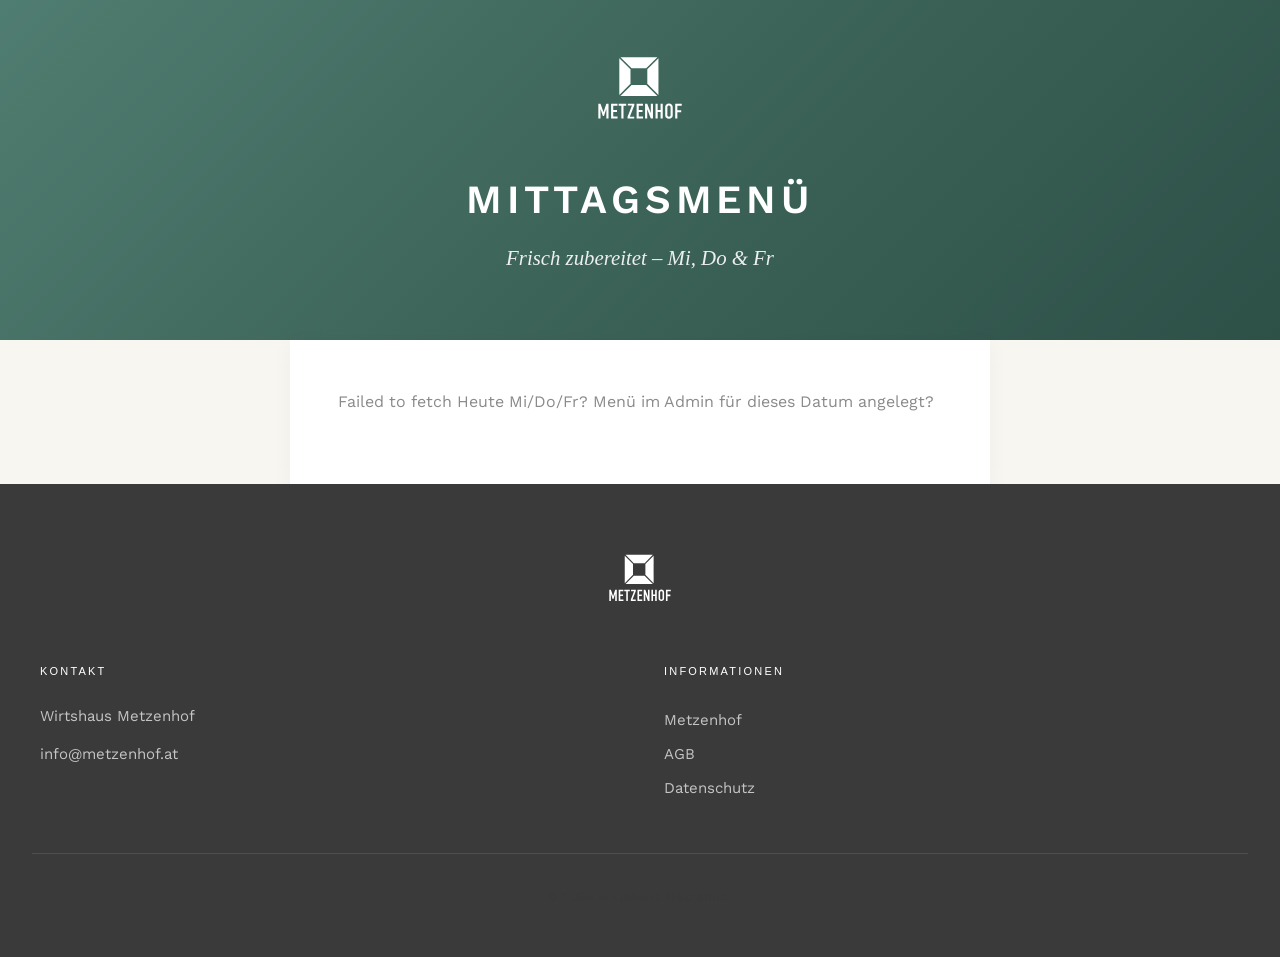
==== index.html @ 3d2b8b3c "l" ====
<!DOCTYPE html>
<!-- Mittagsmenü – Wirtshaus Metzenhof – mittag.metzenhof.at -->
<html lang="de">
<head>
  <meta charset="UTF-8">
  <meta name="viewport" content="width=device-width, initial-scale=1.0">
  <meta name="description" content="Mittagsmenü buchen – Wirtshaus Metzenhof. Vorspeise, Hauptspeise, frisch zubereitet.">
  <title>Mittagsmenü – Wirtshaus Metzenhof</title>
  <link rel="canonical" href="https://mittag.metzenhof.at/">
  <link rel="stylesheet" href="styles.css">
  <link rel="preconnect" href="https://fonts.googleapis.com">
  <link rel="preconnect" href="https://fonts.gstatic.com" crossorigin>
  <link href="https://fonts.googleapis.com/css2?family=Work+Sans:wght@400;500;600;700&display=swap" rel="stylesheet">
</head>
<body>

<header class="hero hero-green">
  <div class="hero-inner">
    <div class="hero-logos">
      <img src="metzenhof_logo_ohne_subline_farbe.svg" alt="Wirtshaus Metzenhof" class="hero-logo hero-logo-gemma" style="filter: brightness(0) invert(1);">
    </div>
    <h1 class="hero-headline">Mittagsmenü</h1>
    <p class="hero-subheadline">Frisch zubereitet – Mi, Do & Fr</p>
  </div>
</header>

<main class="container">
  <section class="card mittag-section">
    <div id="mittag-loading" class="termine-loading">
      <div class="loading-spinner"></div>
      <span>Menü wird geladen...</span>
    </div>

    <div id="mittag-no-menu" class="hidden">
      <p class="text-muted">Heute kein Mittagsmenü verfügbar. Wir haben Mi, Do und Fr geöffnet.</p>
    </div>

    <div id="mittag-content" class="hidden">
      <div class="mittag-menu-card">
        <h2 class="mittag-title">Menü des Tages</h2>
        <div class="mittag-dishes">
          <p class="mittag-dish"><strong>Vorspeise:</strong> <span id="mittag-vorspeise"></span></p>
          <p class="mittag-dish"><strong>Hauptspeise:</strong> <span id="mittag-hauptspeise"></span></p>
        </div>
        <div class="mittag-price-row">
          <span class="mittag-price" id="mittag-preis">– €</span>
          <span id="mittag-rabatt-badge" class="mittag-rabatt-badge hidden">−20% bis 10:00 Uhr</span>
        </div>
      </div>

      <div class="mittag-slots-section">
        <h3>Zeitfenster wählen</h3>
        <div id="mittag-slots" class="mittag-slots-grid"></div>
      </div>

      <div class="booking-hinweis">
        <p class="hinweis-text"><strong>Hinweis:</strong> Mit der Buchung reservieren Sie verbindlich einen Platz für das Mittagsmenü.</p>
      </div>
    </div>
  </section>
</main>

<footer class="footer">
  <div class="footer-logo">
    <a href="https://www.metzenhof.at" target="_blank" rel="noopener">
      <img src="metzenhof_logo_ohne_subline_farbe.svg" alt="Wirtshaus Metzenhof" class="logo-white">
    </a>
  </div>
  <div class="footer-inner">
    <div class="footer-section">
      <h5>Kontakt</h5>
      <p>Wirtshaus Metzenhof</p>
      <p><a href="mailto:info@metzenhof.at">info@metzenhof.at</a></p>
    </div>
    <div class="footer-section">
      <h5>Informationen</h5>
      <a href="https://www.metzenhof.at" target="_blank">Metzenhof</a>
      <a href="agb.html">AGB</a>
      <a href="privacy.html">Datenschutz</a>
    </div>
  </div>
  <div class="footer-bottom">
    <p>© 2026 Wirtshaus Metzenhof</p>
  </div>
</footer>

<script src="app.js"></script>
</body>
</html>
---- styles.css ----
/**
 * ═══════════════════════════════════════════════════════════════════════════════
 * PLATZREIFE – Golfclub Metzenhof
 * Design basierend auf www.metzenhof.at/unser-golfplatz/
 * „mitanaund genießen"
 * Version: 4.2 (17.01.2026) – Verbesserte Buchungsseite
 * ═══════════════════════════════════════════════════════════════════════════════
 */

/* Keine externen Fonts/CDNs – System-Schriften */

/* ══════════════════════════════════════════════════════════════════════════════
   CSS CUSTOM PROPERTIES (Design Tokens)
   ══════════════════════════════════════════════════════════════════════════════ */
:root {
  /* Metzenhof Mittag Farben (Wirtshaus) */
  --color-primary: #507d71;
  --color-primary-dark: #3d6459;
  --color-primary-light: #639a8d;
  --color-secondary: #86a9a4;
  --color-accent: #bfa678;
  --color-light: #e4d19c;
  --color-primary-faded: rgba(80, 125, 113, 0.1);
  
  /* Text */
  --color-text: #3a3a3a;
  --color-text-light: #5a5a5a;
  --color-text-muted: #8a8a8a;
  
  /* Hintergründe – Metzenhof Beige/Cream */
  --color-bg: #f8f6f1;
  --color-bg-light: #fdfcfa;
  --color-bg-card: #ffffff;
  --color-bg-footer: #3a3a3a;
  
  /* UI */
  --color-border: #e5e3de;
  --color-border-light: #efede8;
  
  /* Status */
  --color-success: #4a8c7b;
  --color-error: #c45c5c;
  --color-warning: #d4a84b;
  
  /* Schriftarten – Work Sans, DIN Condensed Fallback */
  --font-headline: 'Bahnschrift', 'DIN Condensed', 'Franklin Gothic Condensed', sans-serif;
  --font-serif: Georgia, 'Times New Roman', serif;
  --font-sans: 'Work Sans', -apple-system, BlinkMacSystemFont, 'Segoe UI', sans-serif;
  
  /* Größen */
  --container-width: 1200px;
  --container-narrow: 720px;
  
  /* Schatten – Subtil wie Metzenhof */
  --shadow-soft: 0 4px 20px rgba(0, 0, 0, 0.04);
  --shadow-hover: 0 8px 30px rgba(0, 0, 0, 0.08);
  
  /* Transitions */
  --transition: all 0.3s ease;
  --transition-slow: all 0.5s ease;
}

/* ══════════════════════════════════════════════════════════════════════════════
   RESET & BASE
   ══════════════════════════════════════════════════════════════════════════════ */
*, *::before, *::after {
  box-sizing: border-box;
  margin: 0;
  padding: 0;
}

html {
  scroll-behavior: smooth;
  font-size: 16px;
}

body {
  font-family: var(--font-sans);
  font-weight: 400;
  font-size: 1rem;
  line-height: 1.75;
  color: var(--color-text);
  background-color: var(--color-bg);
  -webkit-font-smoothing: antialiased;
  -moz-osx-font-smoothing: grayscale;
}

/* ══════════════════════════════════════════════════════════════════════════════
   TYPOGRAPHY – Metzenhof Style
   ══════════════════════════════════════════════════════════════════════════════ */

/* Tagline/Motto – Elegante Kursive Schreibschrift (wie "Traumhafte Natur") */
.tagline,
.hero-motto {
  font-family: var(--font-serif);
  font-style: italic;
  font-weight: 400;
  font-size: 1.75rem;
  color: var(--color-primary);
  letter-spacing: 0.02em;
  margin-bottom: 0.5rem;
}

/* Headlines – Größer und fetter */
h1, h2, h3, h4, h5, h6 {
  font-family: var(--font-headline);
  font-weight: 600;
  letter-spacing: 0.12em;
  text-transform: uppercase;
  color: var(--color-text);
  line-height: 1.2;
}

h1 {
  font-size: clamp(2rem, 5vw, 3rem);
  margin-bottom: 1.5rem;
}

h2 {
  font-size: 1.35rem;
  font-weight: 600;
  color: var(--color-primary);
  margin-bottom: 1.5rem;
  letter-spacing: 0.15em;
}

h3 {
  font-size: 1.15rem;
  font-weight: 600;
  margin: 2.5rem 0 1.25rem;
  letter-spacing: 0.12em;
}

h4, h5, h6 {
  font-size: 1rem;
  font-weight: 600;
}

/* Body Text */
p {
  margin-bottom: 1.25em;
  color: var(--color-text);
}

/* Links – Metzenhof Style mit Underline */
a {
  color: var(--color-primary);
  text-decoration: none;
  transition: var(--transition);
}

a:hover {
  color: var(--color-primary-dark);
}

/* Link mit Pfeil (wie auf metzenhof.at) */
.link-arrow {
  display: inline-flex;
  align-items: center;
  gap: 0.5rem;
  font-size: 0.9375rem;
  font-weight: 500;
  text-decoration: underline;
  text-underline-offset: 4px;
  text-decoration-thickness: 1px;
}

.link-arrow::after {
  content: "→";
  transition: transform 0.2s ease;
}

.link-arrow:hover::after {
  transform: translateX(4px);
}

/* ══════════════════════════════════════════════════════════════════════════════
   LAYOUT
   ══════════════════════════════════════════════════════════════════════════════ */
.container {
  max-width: var(--container-width);
  margin: 0 auto;
  padding: 0 2rem;
}

.container-wide {
  max-width: var(--container-width);
}

/* ══════════════════════════════════════════════════════════════════════════════
   HEADER / HERO – Metzenhof Style
   ══════════════════════════════════════════════════════════════════════════════ */
.hero {
  background: var(--color-bg-light);
  padding: 2.5rem 2rem 4rem;
  text-align: center;
}

/* Grüner Header – Metzenhof */
.hero-green {
  background: linear-gradient(135deg, #507d71 0%, #3d6459 50%, #2d5047 100%);
  color: white;
  padding: 3rem 2rem 4rem;
}

.hero-green h1 {
  color: white;
}

.hero-green .hero-subtitle {
  color: rgba(255, 255, 255, 0.9);
}

.hero-green .hero-description {
  color: rgba(255, 255, 255, 0.95);
  font-size: 1rem;
  line-height: 1.8;
  max-width: 650px;
  margin: 0 auto 2rem;
  text-align: left;
}

/* Eye-Catcher: Großer Titel (transparent) */
.hero-eyecatcher {
  display: flex;
  flex-direction: column;
  align-items: center;
  margin: 2rem 0 1rem;
  text-align: center;
}

.eyecatcher-main {
  font-family: var(--font-sans);
  font-size: clamp(2.5rem, 8vw, 5rem);
  font-weight: 700;
  letter-spacing: 0.15em;
  color: white;
  text-shadow: 0 4px 20px rgba(0,0,0,0.3);
  line-height: 1.1;
  animation: fadeInUp 0.8s ease-out;
}

.eyecatcher-year {
  font-family: var(--font-sans);
  font-size: clamp(1.5rem, 4vw, 2.5rem);
  font-weight: 300;
  letter-spacing: 0.3em;
  color: rgba(255, 255, 255, 0.9);
  margin-top: 0.25rem;
  animation: fadeInUp 0.8s ease-out 0.2s both;
}

/* Preis-Badge mit modernem Glasmorphismus */
.hero-price-badge {
  display: inline-flex;
  flex-direction: column;
  align-items: center;
  margin: 1.5rem 0 2rem;
  padding: 1.25rem 2.5rem;
  background: rgba(255, 255, 255, 0.1);
  backdrop-filter: blur(12px);
  -webkit-backdrop-filter: blur(12px);
  border-radius: 20px;
  border: 1px solid rgba(255, 255, 255, 0.25);
  position: relative;
  overflow: hidden;
  animation: floatIn 0.8s ease-out both;
}

/* Animierter Regenbogen-Rahmen */
.hero-price-badge::before {
  content: "";
  position: absolute;
  inset: -2px;
  border-radius: 22px;
  padding: 2px;
  background: linear-gradient(
    90deg,
    #00c6ff,
    #0072ff,
    #7c3aed,
    #f472b6,
    #fbbf24,
    #34d399,
    #00c6ff
  );
  background-size: 400% 100%;
  animation: gradientMove 4s linear infinite;
  -webkit-mask: linear-gradient(#fff 0 0) content-box, linear-gradient(#fff 0 0);
  -webkit-mask-composite: xor;
  mask-composite: exclude;
  z-index: -1;
}

.price-amount {
  font-family: var(--font-sans);
  font-size: clamp(2.25rem, 7vw, 4rem);
  font-weight: 800;
  color: #fff;
  text-shadow: 0 4px 20px rgba(0, 0, 0, 0.3);
  letter-spacing: 0.02em;
  line-height: 1;
}

.price-info {
  font-family: var(--font-sans);
  font-size: clamp(0.75rem, 2vw, 1rem);
  font-weight: 600;
  text-transform: uppercase;
  letter-spacing: 0.25em;
  color: rgba(255, 255, 255, 0.9);
  margin-top: 0.5rem;
}

/* Animationen */
@keyframes floatIn {
  from {
    opacity: 0;
    transform: translateY(20px) scale(0.95);
  }
  to {
    opacity: 1;
    transform: translateY(0) scale(1);
  }
}

@keyframes gradientMove {
  0% { background-position: 0% 50%; }
  100% { background-position: 400% 50%; }
}

/* Animationen */
@keyframes fadeInUp {
  from {
    opacity: 0;
    transform: translateY(20px);
  }
  to {
    opacity: 1;
    transform: translateY(0);
  }
}

@keyframes pulseGlow {
  0%, 100% {
    transform: scale(1);
  }
  50% {
    transform: scale(1.03);
  }
}

@keyframes shineMove {
  0% {
    left: -100%;
  }
  50%, 100% {
    left: 100%;
  }
}

.hero-inner {
  max-width: var(--container-narrow);
  margin: 0 auto;
}

.hero-logos {
  display: flex;
  align-items: center;
  justify-content: center;
  gap: 2.5rem;
  margin-bottom: 3rem;
  flex-wrap: wrap;
}

.hero-logo {
  height: 48px;
  width: auto;
  transition: var(--transition);
}

.hero-logo:hover {
  opacity: 0.8;
}

.hero-logo-gemma {
  height: 80px;
}

/* Golf Icon in Kreis (wie auf metzenhof.at) */
.hero-icon {
  width: 120px;
  height: 120px;
  border: 2px solid var(--color-primary);
  border-radius: 50%;
  display: flex;
  align-items: center;
  justify-content: center;
  margin: 0 auto 2rem;
  color: var(--color-primary);
  font-size: 3rem;
}

.hero-icon svg {
  width: 60px;
  height: 60px;
  stroke: var(--color-primary);
  fill: none;
  stroke-width: 1.5;
}

.hero-motto {
  margin-bottom: 0.5rem;
}

.hero h1 {
  margin-bottom: 1rem;
}

.hero-subtitle {
  font-size: 1rem;
  color: var(--color-text-light);
  font-weight: 400;
  letter-spacing: 0.02em;
}

.hero-motto {
  font-family: var(--font-serif);
  font-style: italic;
  font-size: clamp(1.5rem, 4vw, 2.25rem);
  color: rgba(255, 255, 255, 0.95);
  margin-top: 1rem;
  letter-spacing: 0.03em;
  text-shadow: 0 2px 10px rgba(0, 0, 0, 0.2);
  animation: fadeInUp 0.8s ease-out 0.6s both;
}

.hero-green .hero-motto {
  color: rgba(255, 255, 255, 0.98);
}

/* ══════════════════════════════════════════════════════════════════════════════
   CARDS – Clean, Minimal (Metzenhof Style)
   ══════════════════════════════════════════════════════════════════════════════ */
.card {
  background: var(--color-bg-card);
  padding: 3rem;
  margin: 2rem 0;
  box-shadow: var(--shadow-soft);
  transition: var(--transition);
}

.card:hover {
  box-shadow: var(--shadow-hover);
}

.card-header {
  text-align: center;
  margin-bottom: 2.5rem;
  padding-bottom: 1.5rem;
  border-bottom: 1px solid var(--color-border-light);
}

.card-header h2 {
  margin-bottom: 0;
}

/* ══════════════════════════════════════════════════════════════════════════════
   SLOTS / TERMINE – Übersicht
   ══════════════════════════════════════════════════════════════════════════════ */
.filter-row {
  margin-bottom: 2rem;
  text-align: center;
}

.filter-row label {
  font-size: 0.6875rem;
  font-weight: 500;
  text-transform: uppercase;
  letter-spacing: 0.15em;
  color: var(--color-text-muted);
  display: block;
  margin-bottom: 0.75rem;
}


.slots-grid {
  display: flex;
  flex-direction: column;
  gap: 0.75rem;
}

.slot {
  display: flex;
  justify-content: space-between;
  align-items: center;
  padding: 1.25rem 1.5rem;
  background: var(--color-bg);
  border: 1px solid var(--color-border-light);
  transition: var(--transition);
}

.slot:hover {
  border-color: var(--color-primary-light);
  background: var(--color-bg-light);
  transform: translateX(4px);
}

.slot-date {
  font-weight: 500;
  color: var(--color-text);
  letter-spacing: 0.02em;
}

.slot-time {
  color: var(--color-text-light);
  font-size: 0.875rem;
  margin-top: 0.25rem;
}

.slot-availability {
  font-size: 0.75rem;
  font-weight: 500;
  padding: 0.5rem 1rem;
  letter-spacing: 0.05em;
}

.slot-availability.available {
  background: var(--color-primary-faded);
  color: var(--color-primary);
}

.slot-availability.full {
  background: rgba(196, 92, 92, 0.1);
  color: var(--color-error);
}

.slot-availability.few {
  background: rgba(212, 168, 75, 0.15);
  color: #8b7030;
}

.no-slots {
  padding: 3rem;
  text-align: center;
  color: var(--color-text-muted);
  font-style: italic;
  font-family: var(--font-serif);
  font-size: 1.125rem;
}


/* ══════════════════════════════════════════════════════════════════════════════
   TERMINE – Komplett Neu Gestaltet
   ══════════════════════════════════════════════════════════════════════════════ */

/* Section Styling */
.termine-section {
  background: linear-gradient(135deg, #f8f9fa 0%, #ffffff 100%);
  max-width: 1100px;
  margin-left: auto;
  margin-right: auto;
}

.termine-subtitle {
  color: var(--color-text-muted);
  font-size: 0.9375rem;
  margin-top: 0.25rem;
}

/* Grid Container */
.termine-grid {
  display: grid;
  grid-template-columns: repeat(auto-fill, minmax(180px, 1fr));
  gap: 1rem;
  padding: 0.5rem 0;
}

/* Loading State */
.termine-loading {
  grid-column: 1 / -1;
  display: flex;
  flex-direction: column;
  align-items: center;
  gap: 1rem;
  padding: 3rem;
  color: var(--color-text-muted);
}

.loading-spinner {
  width: 40px;
  height: 40px;
  border: 3px solid var(--color-border);
  border-top-color: var(--color-primary);
  border-radius: 50%;
  animation: spin 1s linear infinite;
}

@keyframes spin {
  to { transform: rotate(360deg); }
}

/* Empty State */
.termine-empty {
  grid-column: 1 / -1;
  text-align: center;
  padding: 3rem;
  color: var(--color-text-muted);
  font-style: italic;
}

/* Termin-Karte */
.termin-card {
  background: white;
  border: 1px solid var(--color-border);
  border-radius: 12px;
  padding: 1.25rem;
  text-align: center;
  transition: all 0.3s cubic-bezier(0.4, 0, 0.2, 1);
  position: relative;
  overflow: hidden;
}

.termin-card::before {
  content: "";
  position: absolute;
  top: 0;
  left: 0;
  right: 0;
  height: 4px;
  background: var(--color-primary);
  transform: scaleX(0);
  transition: transform 0.3s ease;
}

.termin-card:hover {
  border-color: var(--color-primary);
  box-shadow: 0 8px 24px rgba(74, 140, 123, 0.15);
  transform: translateY(-4px);
}

.termin-card:hover::before {
  transform: scaleX(1);
}

/* Wochentag */
.termin-weekday {
  font-family: var(--font-sans);
  font-size: 0.75rem;
  font-weight: 600;
  text-transform: uppercase;
  letter-spacing: 0.1em;
  color: var(--color-primary);
  margin-bottom: 0.25rem;
}

/* Tag */
.termin-day {
  font-family: var(--font-sans);
  font-size: 2rem;
  font-weight: 700;
  color: var(--color-text);
  line-height: 1;
  margin-bottom: 0.25rem;
}

/* Monat */
.termin-month {
  font-family: var(--font-sans);
  font-size: 0.875rem;
  font-weight: 500;
  color: var(--color-text-light);
  margin-bottom: 0.75rem;
}

/* Status Badge */
.termin-status {
  display: inline-flex;
  align-items: center;
  gap: 0.375rem;
  font-size: 0.75rem;
  font-weight: 600;
  padding: 0.375rem 0.75rem;
  border-radius: 20px;
  background: rgba(74, 140, 123, 0.1);
  color: var(--color-primary);
}

.termin-status-icon {
  font-size: 0.875rem;
}

/* Status: Wenig frei */
.termin-card.few .termin-status {
  background: rgba(212, 168, 75, 0.15);
  color: #b8860b;
}

/* Status: Ausgebucht */
.termin-card.full {
  background: #fef5f5;
  border-color: #e0b0b0;
  opacity: 0.9;
  cursor: not-allowed !important;
}

.termin-card.full .termin-status {
  background: rgba(196, 92, 92, 0.1);
  color: #c45c5c;
}

.termin-card.full::before {
  background: #c45c5c;
  transform: scaleX(1);
  height: 3px;
}

.termin-card.full:hover {
  transform: none !important;
  box-shadow: none !important;
  border-color: #e0b0b0 !important;
}

/* Responsive */
@media (max-width: 600px) {
  .termine-grid {
    grid-template-columns: repeat(2, 1fr);
    gap: 0.75rem;
  }
  
  .termin-card {
    padding: 1rem;
  }
  
  .termin-day {
    font-size: 1.75rem;
  }
}

@media (max-width: 360px) {
  .termine-grid {
    grid-template-columns: 1fr;
  }
}

/* ══════════════════════════════════════════════════════════════════════════════
   FORMS – Elegant & Clean (Metzenhof Style)
   ══════════════════════════════════════════════════════════════════════════════ */
label {
  display: block;
  margin-bottom: 1.5rem;
  font-size: 0.6875rem;
  font-weight: 500;
  text-transform: uppercase;
  letter-spacing: 0.15em;
  color: var(--color-text-muted);
}

input,
select {
  display: block;
  width: 100%;
  padding: 1rem 0;
  border: none;
  border-bottom: 1px solid var(--color-border);
  background: transparent;
  font-family: var(--font-sans);
  font-size: 1rem;
  color: var(--color-text);
  margin-top: 0.5rem;
  transition: var(--transition);
  border-radius: 0;
  -webkit-appearance: none;
  appearance: none;
}

input:hover,
select:hover {
  border-bottom-color: var(--color-primary-light);
}

input:focus,
select:focus {
  outline: none;
  border-bottom-color: var(--color-primary);
  border-bottom-width: 2px;
}

input::placeholder {
  color: var(--color-text-muted);
  font-style: italic;
}

select {
  cursor: pointer;
  background-image: url("data:image/svg+xml,%3Csvg xmlns='http://www.w3.org/2000/svg' width='12' height='12' viewBox='0 0 24 24' fill='none' stroke='%234a8c7b' stroke-width='2'%3E%3Cpolyline points='6 9 12 15 18 9'/%3E%3C/svg%3E");
  background-repeat: no-repeat;
  background-position: right 0 center;
  padding-right: 1.5rem;
}

/* Number input */
input[type="number"] {
  -moz-appearance: textfield;
}

input[type="number"]::-webkit-outer-spin-button,
input[type="number"]::-webkit-inner-spin-button {
  -webkit-appearance: none;
}

/* Grid */
.form-grid {
  display: grid;
  grid-template-columns: repeat(2, 1fr);
  gap: 0 2rem;
}

@media (max-width: 600px) {
  .form-grid {
    grid-template-columns: 1fr;
  }
}

/* ══════════════════════════════════════════════════════════════════════════════
   PARTICIPANT BOXES
   ══════════════════════════════════════════════════════════════════════════════ */
.participant-box {
  padding: 2rem 0;
  border-bottom: 1px solid var(--color-border-light);
}

.participant-box:first-child {
  padding-top: 0;
}

.participant-box:last-child {
  border-bottom: none;
}

.participant-box h4 {
  font-size: 0.6875rem;
  font-weight: 500;
  color: var(--color-primary);
  text-transform: uppercase;
  letter-spacing: 0.15em;
  margin-bottom: 1.5rem;
  display: flex;
  align-items: center;
  gap: 0.75rem;
}

.participant-box h4::before {
  content: "";
  width: 32px;
  height: 32px;
  border: 1px solid var(--color-primary);
  border-radius: 50%;
  display: flex;
  align-items: center;
  justify-content: center;
  font-size: 0.875rem;
  color: var(--color-primary);
}

.participant-box:nth-child(1) h4::before { content: "1"; }
.participant-box:nth-child(2) h4::before { content: "2"; }
.participant-box:nth-child(3) h4::before { content: "3"; }
.participant-box:nth-child(4) h4::before { content: "4"; }
.participant-box:nth-child(5) h4::before { content: "5"; }
.participant-box:nth-child(6) h4::before { content: "6"; }
.participant-box:nth-child(7) h4::before { content: "7"; }
.participant-box:nth-child(8) h4::before { content: "8"; }

.participant-box label {
  margin-bottom: 1.25rem;
}

.participant-box input {
  padding: 0.875rem 0;
  font-size: 0.9375rem;
}

/* ══════════════════════════════════════════════════════════════════════════════
   CHECKBOXES
   ══════════════════════════════════════════════════════════════════════════════ */
.checkbox-group {
  margin-top: 2.5rem;
  padding-top: 2rem;
  border-top: 1px solid var(--color-border-light);
}

.checkbox-item {
  display: flex;
  gap: 1rem;
  align-items: flex-start;
  padding: 1rem 0;
  cursor: pointer;
}

.checkbox-item input[type="checkbox"] {
  width: 1.25rem;
  height: 1.25rem;
  min-width: 1.25rem;
  margin: 0;
  padding: 0;
  accent-color: var(--color-primary);
  cursor: pointer;
}

/* Viereckige Checkboxen mit Rahmen */
.checkbox-square {
  -webkit-appearance: none;
  -moz-appearance: none;
  appearance: none;
  width: 1.5rem !important;
  height: 1.5rem !important;
  min-width: 1.5rem !important;
  border: 2px solid var(--color-border);
  border-radius: 0 !important;
  background: white;
  cursor: pointer;
  transition: var(--transition);
  position: relative;
}

.checkbox-square:hover {
  border-color: var(--color-primary);
}

.checkbox-square:checked {
  background: var(--color-primary);
  border-color: var(--color-primary);
}

.checkbox-square:checked::after {
  content: "✓";
  position: absolute;
  top: 50%;
  left: 50%;
  transform: translate(-50%, -50%);
  color: white;
  font-size: 1rem;
  font-weight: bold;
}

.checkbox-square:focus {
  outline: 2px solid var(--color-primary);
  outline-offset: 2px;
}

.checkbox-item span {
  font-size: 0.9375rem;
  font-weight: 400;
  text-transform: none;
  letter-spacing: normal;
  color: var(--color-text);
  line-height: 1.5;
}

.checkbox-item a {
  color: var(--color-primary);
  text-decoration: underline;
  text-underline-offset: 3px;
  text-decoration-thickness: 1px;
}

/* ══════════════════════════════════════════════════════════════════════════════
   BUTTONS – Metzenhof Style
   ══════════════════════════════════════════════════════════════════════════════ */
button,
.btn {
  display: inline-block;
  width: 100%;
  padding: 1.125rem 2.5rem;
  border: none;
  background: var(--color-primary);
  color: white;
  font-family: var(--font-sans);
  font-size: 0.75rem;
  font-weight: 500;
  letter-spacing: 0.2em;
  text-transform: uppercase;
  text-align: center;
  cursor: pointer;
  transition: var(--transition);
  margin-top: 2rem;
}

button:hover,
.btn:hover {
  background: var(--color-primary-dark);
  text-decoration: none;
  transform: translateY(-2px);
  box-shadow: 0 4px 12px rgba(74, 140, 123, 0.3);
}

button:active,
.btn:active {
  transform: translateY(0);
}

button:disabled {
  background: var(--color-text-muted);
  cursor: not-allowed;
  transform: none;
  box-shadow: none;
}

.btn-secondary {
  background: transparent;
  border: 1px solid var(--color-primary);
  color: var(--color-primary);
}

.btn-secondary:hover {
  background: var(--color-primary);
  color: white;
}

.btn-small {
  padding: 0.875rem 1.5rem;
  font-size: 0.6875rem;
  margin-top: 1rem;
}

.btn-group {
  display: flex;
  gap: 1rem;
  flex-wrap: wrap;
}

.btn-group button,
.btn-group .btn {
  flex: 1;
  min-width: 160px;
}

/* ══════════════════════════════════════════════════════════════════════════════
   MESSAGES / ALERTS
   ══════════════════════════════════════════════════════════════════════════════ */
.message {
  padding: 1.25rem 1.5rem;
  margin: 1.5rem 0;
  font-size: 0.9375rem;
  text-align: center;
  background: var(--color-bg);
}

.message:empty {
  display: none;
}

.message.success {
  background: var(--color-primary-faded);
  color: var(--color-primary-dark);
}

.message.error {
  background: rgba(196, 92, 92, 0.1);
  color: var(--color-error);
}

.message.loading {
  color: var(--color-text-light);
  font-style: italic;
}

/* ══════════════════════════════════════════════════════════════════════════════
   SUCCESS PAGE
   ══════════════════════════════════════════════════════════════════════════════ */
.success-card {
  text-align: center;
}

.success-icon {
  width: 100px;
  height: 100px;
  border: 2px solid var(--color-primary);
  border-radius: 50%;
  display: flex;
  align-items: center;
  justify-content: center;
  margin: 0 auto 2rem;
  font-size: 3rem;
  color: var(--color-primary);
}

.success-card h2 {
  text-align: center;
  font-size: 1rem;
  margin-bottom: 2rem;
}

.booking-details {
  background: var(--color-bg);
  padding: 1.5rem 2rem;
  margin: 2rem 0;
  text-align: left;
}

.detail-row {
  display: flex;
  justify-content: space-between;
  padding: 1rem 0;
  border-bottom: 1px solid var(--color-border-light);
}

.detail-row:last-child {
  border-bottom: none;
}

.detail-label {
  font-size: 0.6875rem;
  font-weight: 500;
  text-transform: uppercase;
  letter-spacing: 0.12em;
  color: var(--color-text-muted);
}

.detail-value {
  font-size: 0.9375rem;
  color: var(--color-text);
  font-weight: 500;
}

.success-info {
  margin: 2.5rem 0;
  padding: 2rem;
  background: var(--color-bg-light);
  text-align: center;
}

.success-info p {
  margin: 0.5rem 0;
  color: var(--color-text-light);
  font-size: 0.9375rem;
}

.success-info strong {
  color: var(--color-primary);
}

/* Webhook Status (n8n E-Mail) */
.webhook-status {
  padding: 0.75rem 1rem;
  border-radius: 6px;
  font-size: 0.875rem;
  text-align: center;
  margin: 1rem auto;
  max-width: 500px;
}

.webhook-status.success {
  background: #e8f5e9;
  color: #2e7d32;
  border: 1px solid #a5d6a7;
}

.webhook-status.warning {
  background: #fff3e0;
  color: #e65100;
  border: 1px solid #ffcc80;
}

/* Nächste Schritte */
.next-steps {
  margin: 2rem 0;
  padding: 1.5rem;
  background: #f0f7f0;
  border-radius: 8px;
  border-left: 4px solid var(--color-primary);
  text-align: left;
}

.next-steps h3 {
  font-size: 1rem;
  color: var(--color-primary);
  margin: 0 0 1rem 0;
}

.next-steps ul {
  list-style: none;
  padding: 0;
  margin: 0 0 1rem 0;
}

.next-steps li {
  padding: 0.4rem 0;
  color: var(--color-text);
  font-size: 0.9375rem;
}

.next-steps-docs {
  margin-top: 1rem;
  padding-top: 1rem;
  border-top: 1px solid rgba(0,0,0,0.1);
}

.next-steps-docs a {
  color: var(--color-primary);
  text-decoration: none;
}

.next-steps-docs a:hover {
  text-decoration: underline;
}

.success-contact {
  margin: 1.5rem 0;
  text-align: center;
}

.success-contact p {
  margin: 0.25rem 0;
  color: var(--color-text-light);
  font-size: 0.9375rem;
}

.success-contact strong {
  color: var(--color-primary);
}

/* ══════════════════════════════════════════════════════════════════════════════
   CANCEL PAGE
   ══════════════════════════════════════════════════════════════════════════════ */
.cancel-card {
  text-align: center;
}

.cancel-icon {
  width: 100px;
  height: 100px;
  border: 2px solid var(--color-error);
  border-radius: 50%;
  display: flex;
  align-items: center;
  justify-content: center;
  margin: 0 auto 2rem;
  font-size: 3rem;
  color: var(--color-error);
}

.cancel-icon.pending {
  border-color: var(--color-text-muted);
  color: var(--color-text-muted);
  animation: pulse 1.5s infinite;
}

@keyframes pulse {
  0%, 100% { opacity: 1; }
  50% { opacity: 0.5; }
}

/* ══════════════════════════════════════════════════════════════════════════════
   ADMIN PAGE
   ══════════════════════════════════════════════════════════════════════════════ */
.admin-table {
  width: 100%;
  border-collapse: collapse;
  font-size: 0.875rem;
  margin-top: 1.5rem;
}

.admin-table th,
.admin-table td {
  padding: 1rem 0.75rem;
  text-align: left;
  border-bottom: 1px solid var(--color-border-light);
}

.admin-table th {
  font-size: 0.625rem;
  font-weight: 500;
  text-transform: uppercase;
  letter-spacing: 0.15em;
  color: var(--color-primary);
  background: var(--color-bg);
}

.admin-table tr:hover td {
  background: var(--color-bg-light);
}

.status-badge {
  display: inline-block;
  padding: 0.375rem 0.875rem;
  font-size: 0.625rem;
  font-weight: 500;
  text-transform: uppercase;
  letter-spacing: 0.08em;
}

.status-badge.confirmed {
  background: var(--color-primary-faded);
  color: var(--color-primary);
}

.status-badge.cancelled {
  background: rgba(196, 92, 92, 0.1);
  color: var(--color-error);
}

.participants-list {
  margin-top: 0.5rem;
  padding-left: 1rem;
  font-size: 0.8125rem;
  color: var(--color-text-light);
}

/* Sortierbare Tabellen */
.admin-table.sortable th {
  cursor: pointer;
  user-select: none;
  transition: background 0.2s ease;
  position: relative;
  white-space: nowrap;
}

.admin-table.sortable th:hover {
  background: var(--color-primary-faded);
}

.sortable-header {
  display: flex;
  align-items: center;
  gap: 0.5rem;
}

.sort-icon {
  font-size: 0.75rem;
  opacity: 0.4;
  transition: opacity 0.2s ease;
}

.sort-icon.active {
  opacity: 1;
  color: var(--color-primary);
}

/* Stornierte Zeilen */
.row-cancelled {
  opacity: 0.5;
  background: rgba(196, 92, 92, 0.05);
}

.row-cancelled td {
  text-decoration: line-through;
  text-decoration-color: var(--color-error);
}

.row-cancelled .status-badge {
  text-decoration: none;
}

/* Teilnehmer-Tabelle */
.participants-table td {
  font-size: 0.8125rem;
  padding: 0.75rem 0.5rem;
}

.participants-table .status-badge {
  padding: 0.25rem 0.5rem;
  font-size: 0.75rem;
}

/* Zentrierter Text */
.text-center {
  text-align: center;
}

/* Teilnehmer-Anzahl Badge */
.participant-count {
  display: inline-flex;
  align-items: center;
  justify-content: center;
  width: 28px;
  height: 28px;
  background: var(--color-primary-faded);
  color: var(--color-primary);
  border-radius: 50%;
  font-weight: 600;
  font-size: 0.875rem;
}

/* Tabellen-Zusammenfassung */
.table-summary {
  margin-top: 1rem;
  padding: 0.75rem 1rem;
  background: var(--color-bg);
  border-radius: 4px;
  font-size: 0.875rem;
  color: var(--color-text-muted);
}

/* Links in Tabellen */
.admin-table a {
  color: var(--color-primary);
  text-decoration: none;
}

.admin-table a:hover {
  text-decoration: underline;
}

/* ══════════════════════════════════════════════════════════════════════════════
   LEGAL PAGES
   ══════════════════════════════════════════════════════════════════════════════ */
.legal-content {
  line-height: 1.9;
}

.legal-content h2 {
  font-size: 1.25rem;
  font-weight: 600;
  color: var(--color-text);
  margin: 3rem 0 1rem;
  text-transform: none;
  letter-spacing: normal;
}

.legal-content h2:first-child {
  margin-top: 0;
}

.legal-content h3 {
  font-size: 1.1rem;
  font-weight: 600;
  margin: 1.5rem 0 0.75rem;
  text-transform: none;
  letter-spacing: normal;
}

.legal-content p {
  margin-bottom: 1rem;
}

.legal-content ul {
  margin: 1rem 0;
  padding-left: 1.5rem;
}

.legal-content li {
  margin-bottom: 0.5rem;
}

/* ══════════════════════════════════════════════════════════════════════════════
   FOOTER – Metzenhof Style (Dunkel, Mehrspaltig)
   ══════════════════════════════════════════════════════════════════════════════ */
.footer {
  background: var(--color-bg-footer);
  color: rgba(255, 255, 255, 0.7);
  padding: 4rem 2rem 2rem;
}

/* Footer Logo (weiß) */
.footer-logo {
  max-width: var(--container-width);
  margin: 0 auto 3rem;
  text-align: center;
}

.footer-logo img {
  height: 60px;
  width: auto;
}

/* Logo weiß machen (Filter) */
.logo-white {
  filter: brightness(0) invert(1);
}

.footer-inner {
  max-width: var(--container-width);
  margin: 0 auto;
  display: grid;
  grid-template-columns: repeat(auto-fit, minmax(200px, 1fr));
  gap: 3rem;
}

.footer-section h5 {
  color: white;
  font-size: 0.6875rem;
  font-weight: 500;
  letter-spacing: 0.2em;
  text-transform: uppercase;
  margin-bottom: 1.5rem;
}

.footer-section p {
  margin: 0.5rem 0;
  font-size: 0.9375rem;
  color: rgba(255, 255, 255, 0.7);
}

.footer-section a {
  color: rgba(255, 255, 255, 0.7);
  display: block;
  padding: 0.25rem 0;
  font-size: 0.9375rem;
  transition: var(--transition);
}

.footer-section a:hover {
  color: white;
}

/* Social Icons */
.footer-social {
  display: flex;
  gap: 1rem;
  margin-top: 1rem;
}

.footer-social a {
  width: 40px;
  height: 40px;
  border: 1px solid rgba(255, 255, 255, 0.3);
  border-radius: 50%;
  display: flex;
  align-items: center;
  justify-content: center;
  font-size: 1rem;
  transition: var(--transition);
}

.footer-social a:hover {
  background: var(--color-primary);
  border-color: var(--color-primary);
  color: white;
}

/* Footer Bottom */
.footer-bottom {
  margin-top: 3rem;
  padding-top: 2rem;
  border-top: 1px solid rgba(255, 255, 255, 0.1);
  text-align: center;
  font-size: 0.8125rem;
}

.footer-bottom a {
  display: inline;
  margin: 0 0.75rem;
}

/* Simple Footer (für Unterseiten) */
.footer-simple {
  background: var(--color-bg-footer);
  text-align: center;
  padding: 2.5rem 2rem;
  color: rgba(255, 255, 255, 0.7);
  font-size: 0.875rem;
}

.footer-simple p {
  margin: 0.5rem 0;
  color: rgba(255, 255, 255, 0.7);
}

.footer-simple a {
  color: rgba(255, 255, 255, 0.7);
}

.footer-simple a:hover {
  color: white;
}

.footer-links {
  margin-top: 1rem;
}

.footer-links a {
  margin: 0 1rem;
  text-decoration: underline;
  text-underline-offset: 3px;
}

/* ══════════════════════════════════════════════════════════════════════════════
   UTILITIES
   ══════════════════════════════════════════════════════════════════════════════ */
.text-center { text-align: center; }
.text-muted { color: var(--color-text-muted); }
.hidden { display: none !important; }
.sr-only {
  position: absolute;
  width: 1px;
  height: 1px;
  padding: 0;
  margin: -1px;
  overflow: hidden;
  clip: rect(0, 0, 0, 0);
  white-space: nowrap;
  border: 0;
}

/* ══════════════════════════════════════════════════════════════════════════════
   RESPONSIVE
   ══════════════════════════════════════════════════════════════════════════════ */
@media (max-width: 768px) {
  .hero {
    padding: 2rem 1.5rem 3rem;
  }
  
  .hero-logos {
    gap: 1.5rem;
    margin-bottom: 2rem;
  }
  
  .hero-logo {
    height: 40px;
  }
  
  .hero-logo-gemma {
    height: 60px;
  }
  
  .hero-motto {
    font-size: 1.5rem;
  }
  
  .hero-icon {
    width: 100px;
    height: 100px;
  }
  
  .container {
    padding: 0 1.5rem;
  }
  
  .card {
    padding: 2rem 1.5rem;
    margin: 1.5rem 0;
  }
  
  .slot {
    flex-direction: column;
    align-items: flex-start;
    gap: 0.75rem;
  }
  
  .booking-details {
    padding: 1.25rem;
  }
  
  .detail-row {
    flex-direction: column;
    gap: 0.25rem;
  }
  
  .btn-group {
    flex-direction: column;
  }
  
  .btn-group button,
  .btn-group .btn {
    width: 100%;
  }
  
  .admin-table {
    font-size: 0.75rem;
  }
  
  .admin-table th,
  .admin-table td {
    padding: 0.75rem 0.5rem;
  }
  
  .footer-inner {
    grid-template-columns: 1fr;
    gap: 2rem;
    text-align: center;
  }
  
  .footer-social {
    justify-content: center;
  }
}

/* ══════════════════════════════════════════════════════════════════════════════
   ANIMATIONS – Subtile Effekte (Metzenhof Style)
   ══════════════════════════════════════════════════════════════════════════════ */
@keyframes fadeInUp {
  from { 
    opacity: 0; 
    transform: translateY(20px); 
  }
  to { 
    opacity: 1; 
    transform: translateY(0); 
  }
}

@keyframes fadeIn {
  from { opacity: 0; }
  to { opacity: 1; }
}

.hero {
  animation: fadeIn 0.8s ease;
}

.card {
  animation: fadeInUp 0.6s ease backwards;
}

.card:nth-child(1) { animation-delay: 0.1s; }
.card:nth-child(2) { animation-delay: 0.2s; }
.card:nth-child(3) { animation-delay: 0.3s; }

.participant-box {
  animation: fadeInUp 0.4s ease backwards;
}

.participant-box:nth-child(1) { animation-delay: 0.05s; }
.participant-box:nth-child(2) { animation-delay: 0.1s; }
.participant-box:nth-child(3) { animation-delay: 0.15s; }
.participant-box:nth-child(4) { animation-delay: 0.2s; }
.participant-box:nth-child(5) { animation-delay: 0.25s; }
.participant-box:nth-child(6) { animation-delay: 0.3s; }
.participant-box:nth-child(7) { animation-delay: 0.35s; }
.participant-box:nth-child(8) { animation-delay: 0.4s; }

/* Hover Effekte */
.slot,
.card {
  transition: var(--transition);
}

/* Focus States */
button:focus-visible,
input:focus-visible,
select:focus-visible,
a:focus-visible {
  outline: 2px solid var(--color-primary);
  outline-offset: 2px;
}

/* Selection */
::selection {
  background: var(--color-primary);
  color: white;
}

/* ══════════════════════════════════════════════════════════════════════════════
   BUCHUNGSSEITE – Neue Elemente (v4.0)
   ══════════════════════════════════════════════════════════════════════════════ */

/* Kompakter Header für Buchungsseite */
.hero-compact {
  padding: 2rem 1.5rem;
  min-height: auto;
}

.hero-compact .hero-inner {
  max-width: 800px;
}

.hero-compact .hero-logos {
  display: flex;
  justify-content: space-between;
  align-items: center;
  flex-wrap: wrap;
  gap: 1rem;
  margin-bottom: 1.5rem;
}

.back-link {
  color: white;
  text-decoration: none;
  font-family: var(--font-sans);
  font-size: 0.9375rem;
  font-weight: 500;
  opacity: 0.9;
  transition: opacity 0.2s ease;
}

.back-link:hover {
  opacity: 1;
  text-decoration: underline;
}

.hero-logo-gemma-small {
  height: 40px;
  width: auto;
}

.hero-title-booking {
  font-family: var(--font-sans);
  font-size: clamp(1.5rem, 4vw, 2rem);
  font-weight: 600;
  color: white;
  text-transform: uppercase;
  letter-spacing: 0.05em;
  margin: 0 0 1rem;
}

/* Gewählter Termin Badge (im Header) */
.selected-date-badge {
  display: inline-flex;
  flex-direction: column;
  align-items: center;
  background: rgba(255, 255, 255, 0.15);
  -webkit-backdrop-filter: blur(10px);
  backdrop-filter: blur(10px);
  border-radius: 8px;
  padding: 0.75rem 1.5rem;
  border: 1px solid rgba(255, 255, 255, 0.3);
}

.selected-date-label {
  font-family: var(--font-sans);
  font-size: 0.75rem;
  font-weight: 500;
  text-transform: uppercase;
  letter-spacing: 0.1em;
  color: rgba(255, 255, 255, 0.8);
  margin-bottom: 0.25rem;
}

.selected-date-value {
  font-family: var(--font-sans);
  font-size: 1.25rem;
  font-weight: 600;
  color: white;
}

/* Termin-Info Card im Formular */
.selected-slot-info {
  background: var(--color-primary-faded);
  border: 1px solid var(--color-primary);
  border-radius: 8px;
  padding: 1.5rem;
  margin-bottom: 2rem;
  text-align: center;
}

.slot-info-header {
  font-family: var(--font-sans);
  font-size: 0.75rem;
  font-weight: 500;
  text-transform: uppercase;
  letter-spacing: 0.1em;
  color: var(--color-text-muted);
  margin-bottom: 0.5rem;
}

.slot-info-date {
  font-family: var(--font-sans);
  font-size: 1.5rem;
  font-weight: 600;
  color: var(--color-primary);
  margin-bottom: 0.25rem;
}

.slot-info-time {
  font-family: var(--font-sans);
  font-size: 1rem;
  color: var(--color-text);
  margin-bottom: 0.5rem;
}

.slot-info-free {
  font-family: var(--font-sans);
  font-size: 0.9375rem;
  font-weight: 500;
  color: var(--color-success);
}

.slot-change-link {
  display: inline-block;
  margin-top: 1rem;
  font-size: 0.875rem;
  color: var(--color-primary);
  text-decoration: underline;
}

.slot-change-link:hover {
  color: var(--color-primary-dark);
}

/* Form Subtitle */
.form-subtitle {
  font-family: var(--font-sans);
  font-size: 0.9375rem;
  color: var(--color-text-muted);
  margin-top: 0.25rem;
}

/* ══════════════════════════════════════════════════════════════════════════════
   TERMIN-INFO CARD – Verbessert
   ══════════════════════════════════════════════════════════════════════════════ */
.selected-slot-info {
  background: linear-gradient(135deg, var(--color-primary-faded) 0%, rgba(74, 140, 123, 0.05) 100%);
  border: 2px solid var(--color-primary);
  border-radius: 12px;
  padding: 2rem;
  margin-bottom: 2rem;
  text-align: center;
  position: relative;
  overflow: hidden;
}

.selected-slot-info::before {
  content: '';
  position: absolute;
  top: 0;
  left: 0;
  right: 0;
  height: 4px;
  background: linear-gradient(90deg, var(--color-primary), var(--color-primary-light));
}

.slot-info-icon {
  font-size: 2.5rem;
  margin-bottom: 0.5rem;
}

.slot-info-header {
  font-family: var(--font-sans);
  font-size: 0.75rem;
  font-weight: 600;
  text-transform: uppercase;
  letter-spacing: 0.15em;
  color: var(--color-primary);
  margin-bottom: 0.75rem;
}

.slot-info-date {
  font-family: var(--font-sans);
  font-size: 1.75rem;
  font-weight: 600;
  color: var(--color-text);
  margin-bottom: 0.75rem;
}

.slot-info-time {
  display: flex;
  flex-direction: column;
  align-items: center;
  gap: 0.25rem;
  margin-bottom: 1rem;
}

.slot-info-time .time-label {
  font-family: var(--font-sans);
  font-size: 0.8125rem;
  font-weight: 500;
  text-transform: uppercase;
  letter-spacing: 0.1em;
  color: var(--color-text-muted);
}

.slot-info-time .time-value {
  font-family: var(--font-sans);
  font-size: 1.125rem;
  font-weight: 500;
  color: var(--color-text);
}

.slot-info-free {
  font-family: var(--font-sans);
  font-size: 1rem;
  font-weight: 500;
  color: var(--color-success);
  margin-bottom: 1rem;
}

.slot-info-free .free-warning {
  color: var(--color-warning);
}

.slot-change-link {
  display: inline-block;
  font-size: 0.875rem;
  color: var(--color-primary);
  text-decoration: none;
  padding: 0.5rem 1rem;
  border: 1px solid var(--color-primary);
  border-radius: 4px;
  transition: all 0.2s ease;
}

.slot-change-link:hover {
  background: var(--color-primary);
  color: white;
}

/* ══════════════════════════════════════════════════════════════════════════════
   TEILNEHMER SECTIONS – Hervorgehoben
   ══════════════════════════════════════════════════════════════════════════════ */
.participants-count-section,
.participants-data-section {
  background: var(--color-bg-card);
  border: 1px solid var(--color-border);
  border-radius: 12px;
  padding: 2rem;
  margin-bottom: 2rem;
}

.section-header {
  display: flex;
  align-items: center;
  gap: 0.75rem;
  margin-bottom: 0.5rem;
}

.section-icon {
  font-size: 1.5rem;
}

.section-header h3 {
  font-family: var(--font-sans);
  font-size: 1.25rem;
  font-weight: 600;
  color: var(--color-text);
  margin: 0;
}

.section-description {
  font-family: var(--font-sans);
  font-size: 0.9375rem;
  color: var(--color-text-muted);
  margin-bottom: 1.5rem;
  line-height: 1.5;
}

/* Count Input mit +/- Buttons - Komplett neu */
.participants-count-section {
  text-align: center;
}

.count-input-wrapper {
  display: inline-flex;
  align-items: center;
  justify-content: center;
  margin: 1rem auto 0.75rem;
}

.count-btn {
  width: 54px;
  height: 54px;
  border: 2px solid var(--color-primary);
  background: white;
  color: var(--color-primary);
  font-size: 1.5rem;
  font-weight: 600;
  cursor: pointer;
  transition: all 0.2s ease;
  display: inline-flex;
  align-items: center;
  justify-content: center;
  line-height: 1;
  padding: 0;
  margin: 0;
}

.count-btn.count-minus {
  border-radius: 8px 0 0 8px;
  border-right: none;
}

.count-btn.count-plus {
  border-radius: 0 8px 8px 0;
  border-left: none;
}

.count-btn:hover:not(:disabled) {
  background: var(--color-primary);
  color: white;
}

.count-btn:disabled {
  opacity: 0.5;
  cursor: not-allowed;
  background: #f0f0f0;
  color: #999;
}

.count-input-wrapper input#participants_count {
  width: 64px;
  height: 54px;
  border: 2px solid var(--color-primary);
  border-left: none;
  border-right: none;
  border-radius: 0;
  background: #f8f8f8;
  text-align: center;
  font-family: var(--font-sans);
  font-size: 1.5rem;
  font-weight: 700;
  color: var(--color-primary);
  margin: 0;
  padding: 0;
  box-sizing: border-box;
  -webkit-appearance: none;
  -moz-appearance: textfield;
  appearance: none;
}

/* Spinner-Pfeile komplett ausblenden */
.count-input-wrapper input#participants_count::-webkit-outer-spin-button,
.count-input-wrapper input#participants_count::-webkit-inner-spin-button {
  -webkit-appearance: none;
  margin: 0;
  display: none;
}

.count-input-wrapper input#participants_count:focus {
  outline: none;
  background: #f0f0f0;
}

.count-hint {
  font-family: var(--font-sans);
  font-size: 0.8125rem;
  color: var(--color-text-muted);
  text-align: center;
  margin: 0;
}

/* Participants Data Section – Extra Styling */
.participants-data-section {
  background: linear-gradient(180deg, var(--color-bg-light) 0%, var(--color-bg-card) 100%);
  border-color: var(--color-border-light);
}

/* Termin-Karten klickbar */
.termin-card {
  background: var(--color-bg-card);
  border: 1px solid var(--color-border);
  border-radius: 8px;
  padding: 1.25rem 1rem;
  text-align: center;
  position: relative;
  overflow: hidden;
  transition: all 0.3s ease;
  box-shadow: var(--shadow-soft);
  display: flex;
  flex-direction: column;
  justify-content: space-between;
  min-height: 180px;
}

.termin-card:hover {
  transform: translateY(-5px);
  box-shadow: var(--shadow-hover);
  border-color: var(--color-primary);
}

.termin-card::before {
  content: '';
  position: absolute;
  top: 0;
  left: 0;
  width: 100%;
  height: 4px;
  background: var(--color-primary);
  transform: scaleX(0);
  transform-origin: left;
  transition: transform 0.3s ease;
}

.termin-card:hover::before {
  transform: scaleX(1);
}

.termin-card.full {
  background: #fef5f5;
  border-color: #e8c4c4;
  opacity: 0.85;
  cursor: not-allowed !important;
}

.termin-card.full::before {
  background: #c45c5c;
}

.termin-weekday {
  font-family: var(--font-sans);
  font-size: 0.75rem;
  font-weight: 500;
  text-transform: uppercase;
  color: var(--color-text-muted);
  letter-spacing: 0.05em;
}

.termin-day {
  font-family: var(--font-sans);
  font-size: 2.5rem;
  font-weight: 600;
  line-height: 1;
  color: var(--color-primary);
  margin: 0.25rem 0;
}

.termin-card.full .termin-day {
  color: #a07070;
}

.termin-card.full .termin-weekday {
  color: #a07070;
}

.termin-card.full .termin-date {
  color: #a07070;
}

.termin-month {
  font-family: var(--font-sans);
  font-size: 0.875rem;
  color: var(--color-text-light);
  margin-bottom: 0.75rem;
}

.termin-status {
  display: flex;
  align-items: center;
  justify-content: center;
  gap: 0.5rem;
  font-size: 0.875rem;
  font-weight: 500;
  color: var(--color-text);
}

.termin-status-icon {
  width: 20px;
  height: 20px;
  border-radius: 50%;
  display: flex;
  align-items: center;
  justify-content: center;
  font-size: 0.75rem;
  color: white;
  background: var(--color-primary);
}

.termin-card.few .termin-status-icon {
  background: var(--color-warning);
}

.termin-card.full .termin-status-icon {
  background: var(--color-text-muted);
}

.termin-action {
  margin-top: 0.75rem;
  font-family: var(--font-sans);
  font-size: 0.8125rem;
  font-weight: 500;
  color: var(--color-primary);
  opacity: 0;
  transform: translateY(5px);
  transition: all 0.3s ease;
}

.termin-card:hover .termin-action {
  opacity: 1;
  transform: translateY(0);
}

/* Fehler-Card */
.error-card {
  text-align: center;
  padding: 3rem 2rem;
}

.error-icon {
  width: 60px;
  height: 60px;
  border-radius: 50%;
  background: var(--color-warning);
  color: white;
  display: flex;
  align-items: center;
  justify-content: center;
  font-size: 2rem;
  font-weight: 700;
  margin: 0 auto 1.5rem;
}

.error-card h2 {
  margin-bottom: 0.5rem;
}

.error-card p {
  color: var(--color-text-muted);
  margin-bottom: 1.5rem;
}

/* Button Primary (Link-Style) */
.btn-primary {
  display: inline-block;
  background: var(--color-primary);
  color: white;
  padding: 0.875rem 1.5rem;
  border-radius: 4px;
  font-family: var(--font-sans);
  font-size: 0.9375rem;
  font-weight: 500;
  text-decoration: none;
  transition: background 0.2s ease;
}

.btn-primary:hover {
  background: var(--color-primary-dark);
  color: white;
}

/* Success Buttons */
.success-buttons {
  display: flex;
  gap: 1rem;
  justify-content: center;
  margin-top: 2rem;
  flex-wrap: wrap;
}

.success-buttons .btn-secondary {
  background: transparent;
  border: 1px solid var(--color-border);
  color: var(--color-text);
}

/* ══════════════════════════════════════════════════════════════════════════════
   ERWEITERTE RESPONSIVE STYLES – Browser-Kompatibilität
   Version 4.1 – Alle gängigen Browser (Chrome, Firefox, Safari, Edge, Mobile)
   ══════════════════════════════════════════════════════════════════════════════ */

/* Large Tablet / Small Desktop (1024px) */
@media (max-width: 1024px) {
  .container {
    max-width: 100%;
    padding: 0 2rem;
  }
  
  .termine-grid {
    grid-template-columns: repeat(4, 1fr);
  }
  
  .hero-description {
    max-width: 90%;
  }
}

/* Tablet (768px) */
@media (max-width: 768px) {
  .termine-grid {
    grid-template-columns: repeat(3, 1fr);
    gap: 1rem;
  }
  
  .termin-card {
    min-height: 160px;
    padding: 1rem;
  }
  
  .termin-day {
    font-size: 2rem;
  }
  
  .hero-compact .hero-logos {
    flex-direction: column;
    align-items: center;
    text-align: center;
  }
  
  .back-link {
    order: 2;
    margin-top: 0.5rem;
  }
  
  .hero-logo-gemma-small {
    order: 1;
  }
  
  .selected-slot-info {
    padding: 1rem;
  }
  
  .slot-info-date {
    font-size: 1.25rem;
  }
  
  .form-row {
    flex-direction: column;
    gap: 0;
  }
  
  .form-row label {
    width: 100%;
  }
  
  .form-row label.small {
    width: 100%;
  }
}

/* Mobile (600px) */
@media (max-width: 600px) {
  html {
    font-size: 15px;
  }
  
  .hero-compact {
    padding: 1.5rem 1rem;
  }
  
  .hero-title-booking {
    font-size: 1.25rem;
  }
  
  .selected-date-badge {
    padding: 0.5rem 1rem;
  }
  
  .selected-date-value {
    font-size: 1rem;
  }
  
  .participant-fieldset {
    padding: 1rem;
    margin-bottom: 1rem;
  }
  
  .participant-fieldset legend {
    font-size: 0.875rem;
  }
  
  button[type="submit"] {
    width: 100%;
    padding: 1rem;
    font-size: 1rem;
  }
  
  .success-buttons {
    flex-direction: column;
  }
  
  .success-buttons .btn-primary,
  .success-buttons .btn-secondary {
    width: 100%;
    text-align: center;
  }
  
  .error-card {
    padding: 2rem 1.5rem;
  }
  
  .error-icon {
    width: 50px;
    height: 50px;
    font-size: 1.5rem;
  }
}

/* Small Mobile (480px) */
@media (max-width: 480px) {
  .termine-grid {
    grid-template-columns: repeat(2, 1fr);
    gap: 0.75rem;
  }
  
  .termin-card {
    min-height: 140px;
    padding: 0.875rem;
  }
  
  /* Teilnehmeranzahl responsive */
  .count-btn {
    width: 48px;
    height: 48px;
    font-size: 1.25rem;
  }
  
  .count-input-wrapper input#participants_count {
    width: 54px;
    height: 48px;
    font-size: 1.25rem;
  }
  
  .participants-count-section,
  .participants-data-section {
    padding: 1.25rem;
  }
  
  .termin-weekday {
    font-size: 0.6875rem;
  }
  
  .termin-day {
    font-size: 1.75rem;
  }
  
  .termin-month {
    font-size: 0.75rem;
  }
  
  .termin-status {
    font-size: 0.75rem;
  }
  
  .termin-status-icon {
    width: 16px;
    height: 16px;
    font-size: 0.625rem;
  }
  
  .termin-action {
    font-size: 0.6875rem;
  }
  
  .hero-eyecatcher {
    gap: 0.5rem;
  }
  
  .eyecatcher-main {
    font-size: clamp(1.5rem, 8vw, 2.5rem);
  }
  
  .eyecatcher-year {
    font-size: clamp(1.25rem, 6vw, 2rem);
  }
  
  .price-amount {
    font-size: clamp(2rem, 10vw, 3rem);
  }
}

/* Extra Small (360px) */
@media (max-width: 360px) {
  .termine-grid {
    grid-template-columns: 1fr;
  }
  
  .termin-card {
    flex-direction: row;
    align-items: center;
    justify-content: space-between;
    min-height: auto;
    padding: 1rem;
  }
  
  .termin-card > div:first-child {
    display: flex;
    align-items: baseline;
    gap: 0.5rem;
  }
  
  .container {
    padding: 0 1rem;
  }
  
  .card {
    padding: 1.25rem 1rem;
    margin: 1rem 0;
  }
}

/* ══════════════════════════════════════════════════════════════════════════════
   BROWSER-SPEZIFISCHE FIXES
   ══════════════════════════════════════════════════════════════════════════════ */

/* Firefox: Scrollbar Styling */
* {
  scrollbar-width: thin;
  scrollbar-color: var(--color-primary) var(--color-bg);
}

/* Webkit (Chrome, Safari, Edge): Scrollbar */
::-webkit-scrollbar {
  width: 8px;
}

::-webkit-scrollbar-track {
  background: var(--color-bg);
}

::-webkit-scrollbar-thumb {
  background: var(--color-primary);
  border-radius: 4px;
}

::-webkit-scrollbar-thumb:hover {
  background: var(--color-primary-dark);
}

/* Safari: Tap Highlight deaktivieren */
* {
  -webkit-tap-highlight-color: transparent;
}

/* IE11/Edge Legacy: Flexbox Fixes (falls noch benötigt) */
@supports not (display: grid) {
  .termine-grid {
    display: flex;
    flex-wrap: wrap;
  }
  
  .termin-card {
    flex: 0 0 calc(50% - 0.5rem);
    margin: 0.25rem;
  }
}

/* Fallback für backdrop-filter (ältere Browser) */
@supports not (backdrop-filter: blur(10px)) {
  .hero-price-badge,
  .selected-date-badge {
    background: rgba(0, 0, 0, 0.7);
  }
}

/* Reduced Motion: Animationen deaktivieren für Barrierefreiheit */
@media (prefers-reduced-motion: reduce) {
  *,
  *::before,
  *::after {
    animation-duration: 0.01ms !important;
    animation-iteration-count: 1 !important;
    transition-duration: 0.01ms !important;
  }
  
  html {
    scroll-behavior: auto;
  }
}

/* Dark Mode Unterstützung (optional, falls gewünscht) */
@media (prefers-color-scheme: dark) {
  /* Aktuell nicht aktiv – bei Bedarf aktivieren */
}

/* ══════════════════════════════════════════════════════════════════════════════
   LANDING PAGE – PAKET-INFO & TERMINAUSWAHL (Optimiert)
   ══════════════════════════════════════════════════════════════════════════════ */

/* Hero Headline */
.hero-headline {
  font-family: var(--font-sans);
  font-size: clamp(1.5rem, 5vw, 2.5rem);
  font-weight: 600;
  color: white;
  margin: 1.5rem 0 0.5rem;
  text-align: center;
  line-height: 1.2;
}

.hero-subheadline {
  font-family: var(--font-serif);
  font-size: clamp(1rem, 3vw, 1.3rem);
  font-style: italic;
  color: rgba(255, 255, 255, 0.9);
  margin: 0;
  text-align: center;
}

/* Paket-Info Section */
.paket-info {
  background: var(--color-bg-card);
  padding: 2rem 1rem;
  border-bottom: 3px solid var(--color-primary);
}

.paket-content {
  max-width: 700px;
  margin: 0 auto;
  display: flex;
  flex-direction: column;
  gap: 1.5rem;
  align-items: center;
}

/* Workshop Intro (index.html) */
.workshop-intro {
  text-align: center;
  max-width: 700px;
  margin: 0 auto 1rem;
}
.workshop-intro.highlight { margin-top: 1rem; }

/* Workshop Select + Details */
.workshop-filter-wrapper {
  margin-bottom: 1.5rem;
  text-align: center;
  display: flex;
  flex-direction: column;
  align-items: center;
}
.workshop-filter-wrapper label {
  display: block;
  font-weight: 600;
  margin-bottom: 0.5rem;
  font-size: 0.9rem;
}
.workshop-filter {
  width: 100%;
  max-width: 400px;
  padding: 0.75rem 1rem;
  border: 1px solid var(--color-border);
  border-radius: 8px;
  font-size: 1rem;
  background: white;
}
.workshop-block {
  margin-bottom: 2rem;
  padding: 1.5rem 1.75rem;
  background: var(--color-bg-card);
  border: 1px solid var(--color-border);
  border-radius: 12px;
  box-shadow: var(--shadow-soft);
}
.workshop-block:last-child {
  margin-bottom: 0;
}
.workshop-block h3 { margin: 0 0 0.5rem 0; font-size: 1.4rem; font-weight: 600; color: var(--color-text); letter-spacing: 0.02em; }
.workshop-block .workshop-desc { font-size: 1.05rem; line-height: 1.6; color: var(--color-text-light); margin: 0.5rem 0 1rem 0; }
.workshop-block .workshop-meta { display: flex; flex-wrap: wrap; gap: 1.25rem; font-size: 1.05rem; color: var(--color-primary); font-weight: 700; margin-bottom: 1rem; letter-spacing: 0.02em; }
.workshop-block .workshop-meta span { padding: 0.25rem 0.5rem; background: var(--color-primary-faded); border-radius: 6px; }
.workshop-block .workshop-slots-title { font-size: 0.85rem; font-weight: 600; margin-bottom: 0.75rem; color: var(--color-text); }

/* Buchungsformular: Teilnehmeranzahl, Kontakt-E-Mail */
.participants-count-section,
.contact-email-section { margin-bottom: 1rem; }
.participants-count-section label,
.contact-email-section label { display: block; font-weight: 600; margin-bottom: 0.5rem; }
.participants-count-select { padding: 0.5rem; border: 1px solid var(--color-border); border-radius: 6px; }
.contact-email-section input { width: 100%; max-width: 360px; padding: 0.5rem; }
.field-hint { display: block; font-size: 0.8rem; color: var(--color-text-muted); margin-top: 0.25rem; }
.slot-info-workshop { font-weight: 600; color: var(--color-primary); margin-top: 0.25rem; }

/* Preis-Hero (oben, zentriert, plakativ) */
.paket-preis-hero {
  text-align: center;
  width: 100%;
}

.preis-badge-animated {
  display: inline-flex;
  flex-direction: column;
  align-items: center;
  background: linear-gradient(135deg, var(--color-primary), var(--color-primary-dark));
  padding: 1.5rem 3rem;
  border-radius: 16px;
  box-shadow: 0 8px 32px rgba(74, 140, 123, 0.3);
  animation: pulseSoft 2s ease-in-out infinite;
}

@keyframes pulseSoft {
  0%, 100% {
    transform: scale(1);
    box-shadow: 0 8px 32px rgba(74, 140, 123, 0.3);
  }
  50% {
    transform: scale(1.02);
    box-shadow: 0 12px 40px rgba(74, 140, 123, 0.4);
  }
}

.preis-hauptpreis {
  font-family: var(--font-sans);
  font-size: 3.5rem;
  font-weight: 700;
  color: white;
  line-height: 1;
  text-shadow: 0 2px 4px rgba(0, 0, 0, 0.1);
}

.preis-label {
  font-size: 1rem;
  font-weight: 500;
  color: rgba(255, 255, 255, 0.9);
  margin-top: 0.25rem;
  text-transform: uppercase;
  letter-spacing: 1px;
}

.preis-aufschluesselung {
  display: flex;
  justify-content: center;
  align-items: center;
  gap: 0.75rem;
  margin-top: 1rem;
  font-size: 0.9rem;
  color: var(--color-text-muted);
}

.preis-trenner {
  color: var(--color-primary);
  font-weight: 600;
}

/* Leistungsbox */
.paket-leistungen {
  width: 100%;
  max-width: 400px;
}

.paket-title {
  font-family: var(--font-sans);
  font-size: 1.1rem;
  font-weight: 600;
  color: var(--color-primary);
  margin: 0 0 0.75rem;
  text-align: center;
}

.leistungen-liste {
  list-style: none;
  padding: 0;
  margin: 0;
}

.leistungen-liste li {
  display: flex;
  align-items: flex-start;
  gap: 0.5rem;
  padding: 0.4rem 0;
  font-size: 0.95rem;
  color: var(--color-text);
}

.check-icon {
  color: var(--color-primary);
  font-weight: bold;
  flex-shrink: 0;
}

.durchgestrichen {
  text-decoration: line-through;
  color: var(--color-text-muted);
  font-size: 0.85em;
}

/* Verbesserte Termin-Karten */
.termin-card {
  background: var(--color-bg-card);
  border: 1px solid var(--color-border);
  border-radius: 12px;
  padding: 1.25rem;
  display: flex;
  flex-direction: column;
  gap: 0.75rem;
  transition: all 0.2s ease;
  box-shadow: 0 2px 8px rgba(0, 0, 0, 0.04);
}

.termin-card:hover:not([style*="opacity"]) {
  border-color: var(--color-primary);
  box-shadow: 0 4px 16px rgba(74, 140, 123, 0.15);
  transform: translateY(-2px);
}

.termin-card.full {
  background: #fef5f5;
  border-color: #e0b0b0;
  cursor: not-allowed !important;
}

.termin-card.full:hover {
  transform: none !important;
  box-shadow: none !important;
  border-color: #e0b0b0 !important;
}

.termin-datum {
  border-bottom: 1px solid var(--color-border-light);
  padding-bottom: 0.5rem;
}

.termin-datum .termin-weekday {
  font-size: 0.8rem;
  color: var(--color-text-muted);
  text-transform: uppercase;
  letter-spacing: 0.5px;
}

.termin-datum .termin-date {
  font-size: 1.1rem;
  font-weight: 600;
  color: var(--color-text);
}

.termin-details {
  display: flex;
  flex-direction: column;
  gap: 0.5rem;
}

.termin-info-row {
  display: flex;
  align-items: center;
  gap: 0.5rem;
  font-size: 0.9rem;
  white-space: nowrap;
}

.info-icon {
  font-size: 1rem;
  flex-shrink: 0;
}

.info-text {
  color: var(--color-text);
}

.info-text.status-open {
  color: var(--color-success);
  font-weight: 500;
}

.info-text.status-few {
  color: var(--color-warning);
  font-weight: 600;
}

.info-text.status-full {
  color: #c45c5c;
  font-weight: 600;
}

/* Ausgebuchte Karte komplett */
.termin-card.full .termin-details {
  opacity: 0.8;
}

.termin-card.full .termin-verbindlich {
  color: #a08080;
}

.termin-verbindlich {
  font-size: 0.75rem;
  color: var(--color-text-muted);
  padding-top: 0.25rem;
  border-top: 1px dashed var(--color-border-light);
}

.termin-cta {
  background: var(--color-primary);
  color: white;
  border: none;
  padding: 0.75rem 1rem;
  border-radius: 8px;
  font-family: var(--font-sans);
  font-size: 0.9rem;
  font-weight: 500;
  cursor: pointer;
  transition: background 0.2s;
  text-align: center;
  width: 100%;
}

.termin-cta:hover {
  background: var(--color-primary-dark);
}

.termin-cta-disabled {
  background: #f5e0e0;
  color: #a05050;
  padding: 0.75rem 1rem;
  border-radius: 8px;
  font-size: 0.9rem;
  text-align: center;
  font-weight: 500;
  border: 1px solid #e0c0c0;
}

/* Termine Error / Reload */
.termine-error {
  text-align: center;
  padding: 3rem 2rem;
  grid-column: 1 / -1;
}

.termine-error .error-text {
  font-size: 1.1rem;
  color: var(--color-text);
  margin: 0 0 1.5rem;
}

.btn-reload {
  background: var(--color-primary);
  color: white;
  border: none;
  padding: 0.875rem 2rem;
  border-radius: 8px;
  font-family: var(--font-sans);
  font-size: 1rem;
  font-weight: 500;
  cursor: pointer;
  transition: all 0.2s;
}

.btn-reload:hover {
  background: var(--color-primary-dark);
  transform: translateY(-2px);
}

.termine-error .error-contact {
  margin-top: 1.5rem;
  font-size: 0.9rem;
  color: var(--color-text-muted);
}

.termine-error .error-contact a {
  color: var(--color-primary);
  font-weight: 500;
}

/* ══════════════════════════════════════════════════════════════════════════════
   BUCHUNGSFORMULAR – RECHTLICHE ELEMENTE
   ══════════════════════════════════════════════════════════════════════════════ */

/* Gutscheincode-Sektion */
.voucher-section {
  margin: 1.5rem 0;
}

.voucher-label {
  display: flex;
  flex-direction: column;
  gap: 0.5rem;
  font-weight: 500;
  color: var(--color-text);
  font-size: 0.9rem;
}

.voucher-icon {
  font-size: 1.1rem;
}

.voucher-label input {
  padding: 0.75rem 1rem;
  border: 1px dashed var(--color-primary-light);
  border-radius: 8px;
  background: #f9fdfb;
  font-size: 1rem;
  text-transform: uppercase;
  letter-spacing: 1px;
  transition: var(--transition);
}

.voucher-label input:focus {
  border-style: solid;
  border-color: var(--color-primary);
  background: white;
  outline: none;
}

.voucher-label input::placeholder {
  text-transform: none;
  letter-spacing: 0;
  color: var(--color-text-muted);
  font-style: italic;
}

/* Bestellübersicht */
.order-summary {
  background: linear-gradient(135deg, #f8f9fa 0%, #ffffff 100%);
  border: 2px solid var(--color-primary);
  border-radius: 12px;
  padding: 1.5rem;
  margin: 2rem 0;
}

.order-summary h3 {
  font-size: 1.1rem;
  color: var(--color-primary);
  margin: 0 0 1rem;
  padding-bottom: 0.75rem;
  border-bottom: 1px solid var(--color-border);
}

.order-summary-row {
  display: flex;
  justify-content: space-between;
  padding: 0.4rem 0;
  font-size: 0.9rem;
}

.order-label {
  color: var(--color-text-muted);
}

.order-value {
  font-weight: 500;
  color: var(--color-text);
}

.order-package {
  margin: 1rem 0;
  padding: 1rem;
  background: rgba(74, 140, 123, 0.05);
  border-radius: 8px;
}

.order-package strong {
  font-size: 0.85rem;
  color: var(--color-text-muted);
  text-transform: uppercase;
  letter-spacing: 0.5px;
}

.order-package ul {
  list-style: none;
  padding: 0;
  margin: 0.5rem 0 0;
}

.order-package li {
  padding: 0.25rem 0;
  font-size: 0.9rem;
  color: var(--color-text);
}

.order-price {
  margin-top: 1rem;
  padding-top: 1rem;
  border-top: 2px solid var(--color-primary);
}

.price-total {
  display: flex;
  justify-content: space-between;
  font-size: 1.2rem;
}

.price-total strong {
  color: var(--color-primary);
  font-size: 1.5rem;
}

.price-breakdown {
  font-size: 0.8rem;
  color: var(--color-text-muted);
  text-align: right;
  margin-top: 0.25rem;
}

.order-partners {
  margin-top: 1rem;
  padding-top: 0.75rem;
  border-top: 1px dashed var(--color-border);
}

.order-partners small {
  font-size: 0.8rem;
  color: var(--color-text-muted);
  line-height: 1.4;
}

/* Rechtliche Checkboxen */
.legal-checkboxes {
  margin: 2rem 0;
  padding: 1.5rem;
  background: #fafafa;
  border-radius: 12px;
  border: 1px solid var(--color-border);
}

.legal-checkboxes h4 {
  font-size: 1rem;
  color: var(--color-text);
  margin: 0 0 1rem;
  padding-bottom: 0.5rem;
  border-bottom: 1px solid var(--color-border);
}

.legal-checkboxes .checkbox-item {
  display: flex;
  align-items: flex-start;
  gap: 0.75rem;
  margin-bottom: 1rem;
  padding: 0.75rem;
  border-radius: 6px;
  transition: background 0.2s;
  border-bottom: 1px solid var(--color-border-light);
}

.legal-checkboxes .checkbox-item:last-of-type {
  border-bottom: none;
}

.legal-checkboxes .checkbox-item:hover {
  background: rgba(74, 140, 123, 0.05);
}

.legal-checkboxes .checkbox-item span {
  font-size: 0.875rem;
  line-height: 1.5;
  flex: 1;
}

.checkbox-optional {
  opacity: 0.8;
  border-top: 1px dashed var(--color-border);
  margin-top: 1rem;
  padding-top: 1rem;
}

.checkbox-highlight {
  background: rgba(212, 168, 75, 0.1);
  border: 1px solid var(--color-warning);
  border-radius: 8px;
  padding: 0.75rem !important;
}

.checkbox-hint {
  font-size: 0.75rem;
  color: var(--color-text-muted);
  margin-top: 0.5rem;
  text-align: right;
}

.checkbox-error {
  background: rgba(196, 92, 92, 0.1);
  border: 1px solid var(--color-error);
  border-radius: 8px;
  padding: 1rem;
  margin-bottom: 1rem;
  color: var(--color-error);
  font-size: 0.9rem;
}

/* Submit Button */
.btn-submit {
  width: 100%;
  background: var(--color-primary);
  color: white;
  border: none;
  padding: 1rem 2rem;
  border-radius: 8px;
  font-family: var(--font-sans);
  font-size: 1.1rem;
  font-weight: 600;
  cursor: pointer;
  transition: all 0.2s;
}

.btn-submit:hover {
  background: var(--color-primary-dark);
  transform: translateY(-2px);
}

.btn-submit:disabled {
  background: #ccc;
  cursor: not-allowed;
  transform: none;
}

/* Teilnehmer-Fieldsets */
.participant-contact {
  border-color: var(--color-primary);
  background: rgba(74, 140, 123, 0.02);
}

.participant-additional {
  border-color: var(--color-border);
}

.field-hint {
  display: block;
  font-size: 0.75rem;
  color: var(--color-text-muted);
  margin-top: 0.25rem;
}

/* Booking Hinweis */
.booking-hinweis {
  margin-top: 1.5rem;
  padding: 1rem;
  background: rgba(74, 140, 123, 0.05);
  border-left: 3px solid var(--color-primary);
  border-radius: 0 8px 8px 0;
}

.hinweis-text {
  font-size: 0.9rem;
  color: var(--color-text);
  margin: 0 0 0.5rem;
}

.hinweis-klein {
  font-size: 0.8rem;
  color: var(--color-text-muted);
  margin: 0;
}

/* Termine Grid für neue Karten */
.termine-grid {
  display: grid;
  grid-template-columns: 1fr;
  gap: 1rem;
}

@media (min-width: 550px) {
  .termine-grid {
    grid-template-columns: repeat(2, 1fr);
  }
}

@media (min-width: 1000px) {
  .termine-grid {
    grid-template-columns: repeat(3, 1fr);
  }
}

/* Termin-Karten Mindestbreite */
.termin-card {
  min-width: 280px;
}

/* ══════════════════════════════════════════════════════════════════════════════
   MITTAG – Menü & Slots
   ══════════════════════════════════════════════════════════════════════════════ */
.mittag-section { max-width: 700px; margin: 0 auto; }
.mittag-menu-card {
  background: linear-gradient(135deg, var(--color-primary-faded) 0%, rgba(191, 166, 120, 0.08) 100%);
  border: 2px solid var(--color-primary);
  border-radius: 16px;
  padding: 2rem;
  margin-bottom: 2rem;
}
.mittag-title {
  font-family: var(--font-headline);
  font-size: 1.5rem;
  color: var(--color-primary);
  margin-bottom: 1rem;
  letter-spacing: 0.1em;
}
.mittag-dishes {
  margin-bottom: 1.5rem;
  line-height: 1.8;
}
.mittag-dish { margin: 0.5rem 0; font-size: 1.1rem; }
.mittag-price-row {
  display: flex;
  align-items: center;
  gap: 1rem;
  flex-wrap: wrap;
}
.mittag-price {
  font-family: var(--font-headline);
  font-size: 2rem;
  font-weight: 700;
  color: var(--color-primary);
}
.mittag-rabatt-badge {
  display: inline-block;
  background: var(--color-accent);
  color: #3a3a3a;
  padding: 0.5rem 1rem;
  border-radius: 20px;
  font-size: 0.85rem;
  font-weight: 600;
}
.mittag-slots-section { margin-top: 2rem; }
.mittag-slots-section h3 { margin-bottom: 1rem; font-size: 1.1rem; color: var(--color-primary); }
.mittag-slots-grid {
  display: grid;
  grid-template-columns: repeat(auto-fill, minmax(140px, 1fr));
  gap: 1rem;
}
.mittag-slot {
  padding: 1rem 1.25rem;
  background: var(--color-bg-card);
  border: 2px solid var(--color-primary);
  border-radius: 12px;
  text-align: center;
  font-weight: 600;
  font-size: 1rem;
  transition: all 0.2s;
}
.mittag-slot:hover:not(.full) {
  background: var(--color-primary);
  color: white;
  transform: translateY(-2px);
}
.mittag-slot.full {
  border-color: var(--color-border);
  background: #f5f0f0;
  color: var(--color-text-muted);
}

/* Print Styles */
@media print {
  .hero-price-badge,
  .termin-action,
  .footer,
  button,
  .back-link {
    display: none !important;
  }
  
  body {
    background: white;
    color: black;
  }
  
  .card {
    box-shadow: none;
    border: 1px solid #ddd;
  }
}
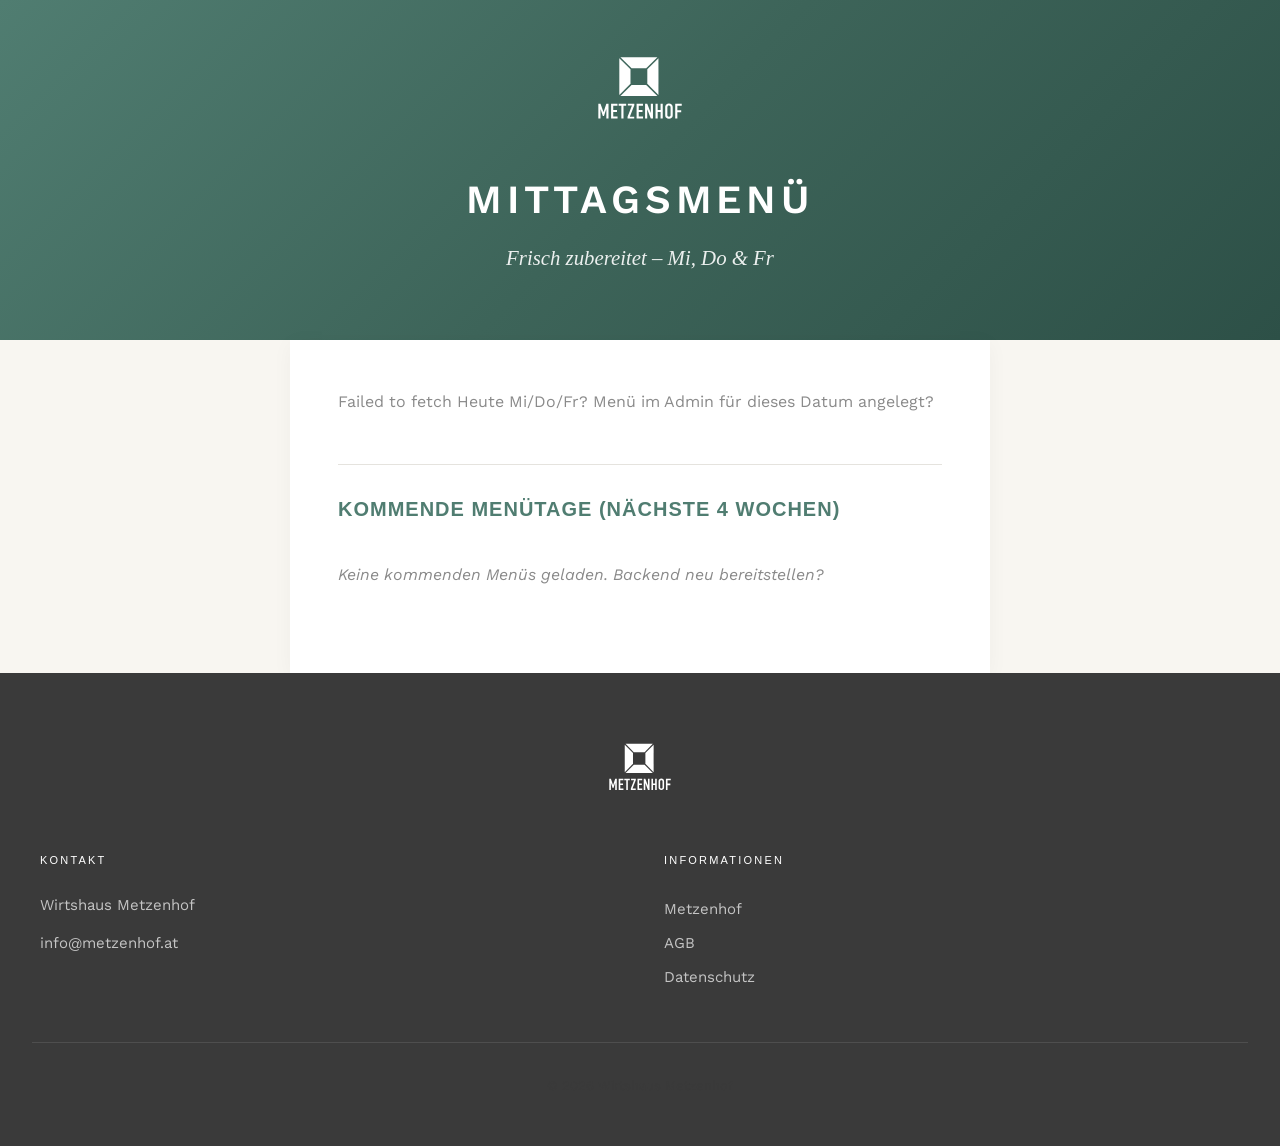
==== commit c6fb2b06: "F" ====
--- a/index.html
+++ b/index.html
@@ -57,6 +57,11 @@
         <p class="hinweis-text"><strong>Hinweis:</strong> Mit der Buchung reservieren Sie verbindlich einen Platz für das Mittagsmenü.</p>
       </div>
     </div>
+
+    <div id="mittag-upcoming-section" class="mittag-upcoming-section">
+      <h2 class="mittag-upcoming-title">Kommende Menütage (nächste 4 Wochen)</h2>
+      <div id="mittag-upcoming-list" class="mittag-upcoming-list"></div>
+    </div>
   </section>
 </main>
 
--- a/styles.css
+++ b/styles.css
@@ -3382,6 +3382,60 @@
   color: var(--color-text-muted);
 }
 
+/* Mittag – kommende Menütage */
+.mittag-upcoming-section {
+  margin-top: 3rem;
+  padding-top: 2rem;
+  border-top: 1px solid var(--color-border);
+}
+.mittag-upcoming-title {
+  font-family: var(--font-headline);
+  font-size: 1.25rem;
+  color: var(--color-primary);
+  margin-bottom: 1.5rem;
+  letter-spacing: 0.05em;
+}
+.mittag-upcoming-list {
+  display: flex;
+  flex-direction: column;
+  gap: 1rem;
+}
+.mittag-upcoming-card {
+  background: var(--color-bg-card);
+  border: 1px solid var(--color-border);
+  border-radius: 12px;
+  padding: 1.25rem 1.5rem;
+}
+.mittag-upcoming-date {
+  font-weight: 600;
+  color: var(--color-primary);
+  margin-bottom: 0.5rem;
+  font-size: 1rem;
+}
+.mittag-upcoming-dishes {
+  font-size: 0.95rem;
+  line-height: 1.6;
+  color: var(--color-text);
+}
+.mittag-upcoming-dish {
+  margin: 0.25rem 0;
+}
+.mittag-upcoming-price {
+  margin-top: 0.5rem;
+  font-weight: 600;
+  color: var(--color-primary);
+}
+.mittag-upcoming-placeholder {
+  font-style: italic;
+  color: var(--color-text-muted);
+}
+.mittag-upcoming-loading,
+.mittag-upcoming-empty {
+  color: var(--color-text-muted);
+  font-style: italic;
+  padding: 1rem 0;
+}
+
 /* Print Styles */
 @media print {
   .hero-price-badge,
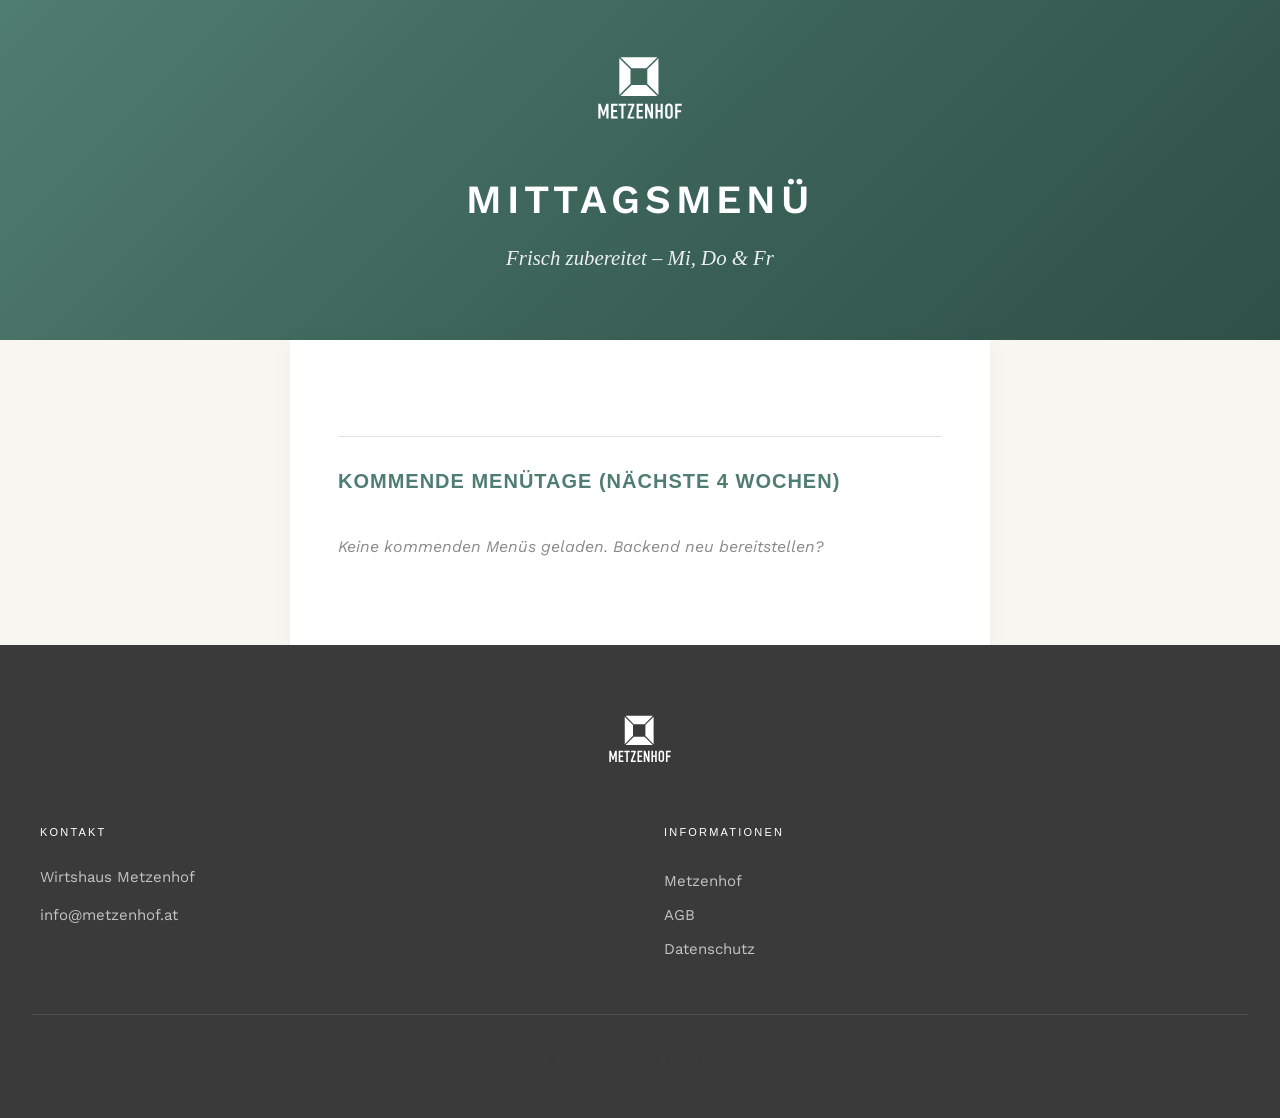
==== commit 22bfbd7a: "1" ====
--- a/index.html
+++ b/index.html
@@ -31,10 +31,6 @@
       <span>Menü wird geladen...</span>
     </div>
 
-    <div id="mittag-no-menu" class="hidden">
-      <p class="text-muted">Heute kein Mittagsmenü verfügbar. Wir haben Mi, Do und Fr geöffnet.</p>
-    </div>
-
     <div id="mittag-content" class="hidden">
       <div class="mittag-menu-card">
         <h2 class="mittag-title">Menü des Tages</h2>
@@ -43,9 +39,10 @@
           <p class="mittag-dish"><strong>Hauptspeise:</strong> <span id="mittag-hauptspeise"></span></p>
         </div>
         <div class="mittag-price-row">
-          <span class="mittag-price" id="mittag-preis">– €</span>
-          <span id="mittag-rabatt-badge" class="mittag-rabatt-badge hidden">−20% bis 10:00 Uhr</span>
+          <span class="mittag-price-wrapper" id="mittag-price-wrapper">– €</span>
+          <span id="mittag-rabatt-badge" class="mittag-rabatt-badge hidden">12 € bei Reservierung vor 10:00 Uhr</span>
         </div>
+        <p class="mittag-rabatt-hinweis">Reservierung vor 10:00 Uhr → 12 € · Ab 10:00 Uhr → 15 €</p>
       </div>
 
       <div class="mittag-slots-section">
--- a/styles.css
+++ b/styles.css
@@ -3339,11 +3339,26 @@
   gap: 1rem;
   flex-wrap: wrap;
 }
+.mittag-price-wrapper {
+  display: flex;
+  align-items: center;
+  gap: 0.5rem;
+}
 .mittag-price {
   font-family: var(--font-headline);
   font-size: 2rem;
   font-weight: 700;
   color: var(--color-primary);
+}
+.mittag-price-struck {
+  text-decoration: line-through;
+  color: var(--color-text-muted);
+  font-size: 1.5rem;
+}
+.mittag-rabatt-hinweis {
+  margin-top: 0.5rem;
+  font-size: 0.9rem;
+  color: var(--color-text-muted);
 }
 .mittag-rabatt-badge {
   display: inline-block;
@@ -3362,6 +3377,7 @@
   gap: 1rem;
 }
 .mittag-slot {
+  display: block;
   padding: 1rem 1.25rem;
   background: var(--color-bg-card);
   border: 2px solid var(--color-primary);
@@ -3370,8 +3386,10 @@
   font-weight: 600;
   font-size: 1rem;
   transition: all 0.2s;
-}
-.mittag-slot:hover:not(.full) {
+  text-decoration: none;
+  color: inherit;
+}
+a.mittag-slot:hover {
   background: var(--color-primary);
   color: white;
   transform: translateY(-2px);
@@ -3428,6 +3446,27 @@
 .mittag-upcoming-placeholder {
   font-style: italic;
   color: var(--color-text-muted);
+}
+.mittag-upcoming-slots {
+  margin-top: 1rem;
+  display: flex;
+  flex-wrap: wrap;
+  align-items: center;
+  gap: 0.5rem;
+}
+.mittag-upcoming-slot-link {
+  display: inline-block;
+  padding: 0.4rem 0.8rem;
+  background: var(--color-primary);
+  color: white;
+  border-radius: 8px;
+  font-size: 0.9rem;
+  font-weight: 600;
+  text-decoration: none;
+  transition: opacity 0.2s;
+}
+.mittag-upcoming-slot-link:hover {
+  opacity: 0.9;
 }
 .mittag-upcoming-loading,
 .mittag-upcoming-empty {
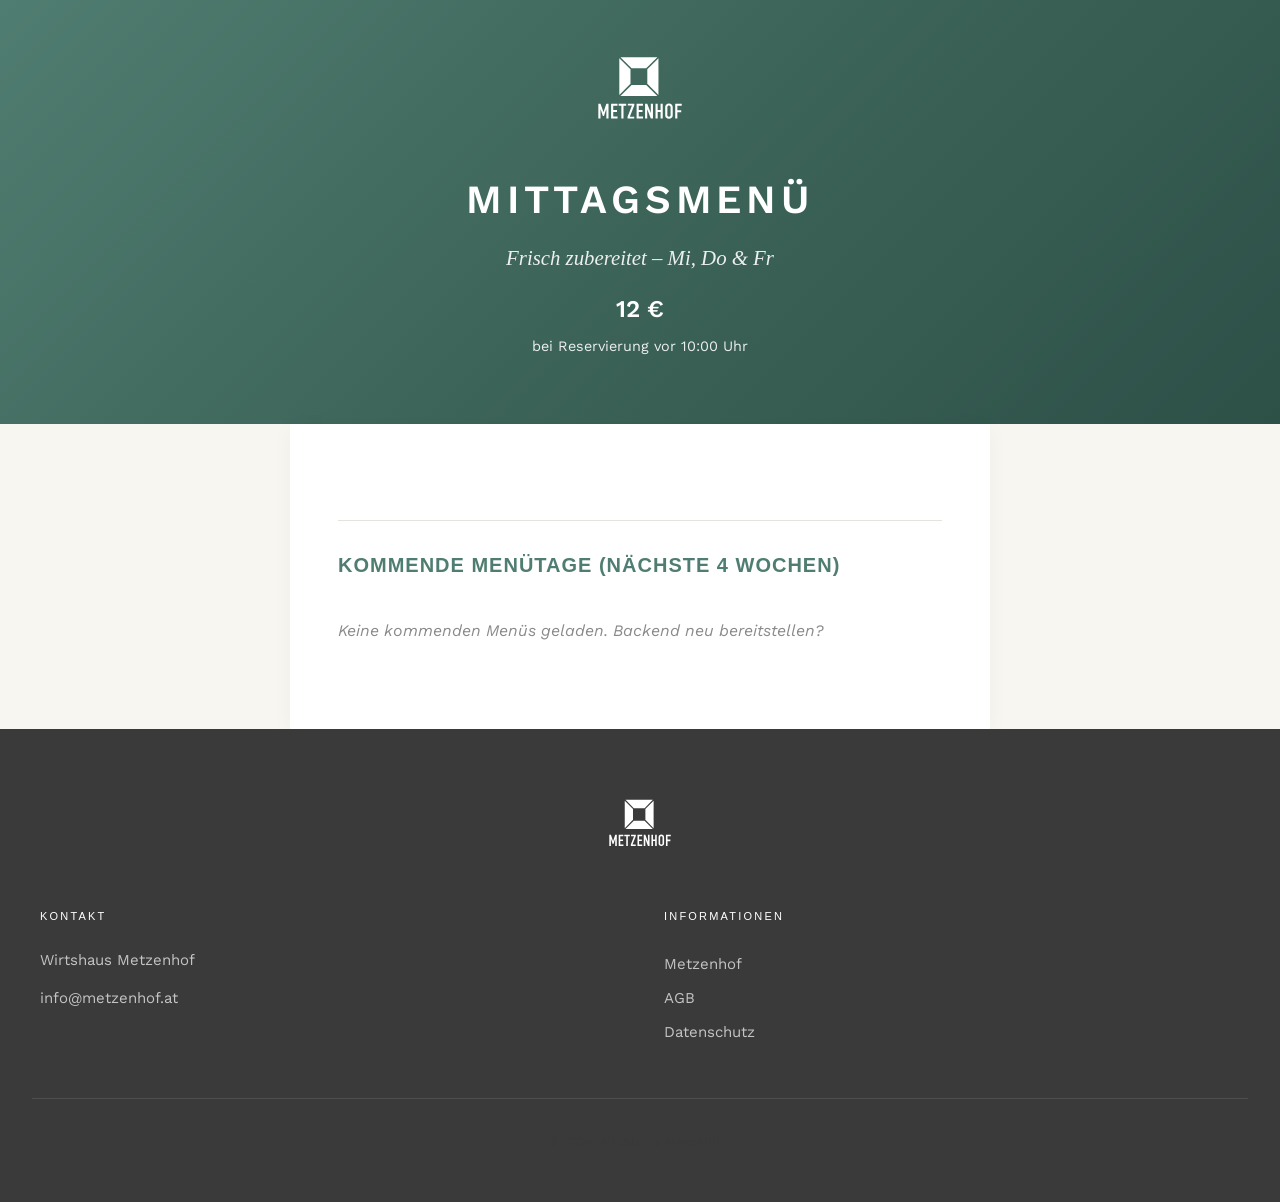
==== commit 3f7939b9: "h" ====
--- a/index.html
+++ b/index.html
@@ -21,6 +21,7 @@
     </div>
     <h1 class="hero-headline">Mittagsmenü</h1>
     <p class="hero-subheadline">Frisch zubereitet – Mi, Do & Fr</p>
+    <p class="hero-price" id="hero-price">–</p>
   </div>
 </header>
 
--- a/styles.css
+++ b/styles.css
@@ -2655,6 +2655,29 @@
   text-align: center;
 }
 
+.hero-price {
+  margin: 0.75rem 0 0;
+  font-size: 1.25rem;
+  font-weight: 600;
+  color: white;
+  text-align: center;
+}
+.hero-price-value {
+  font-size: 1.5rem;
+}
+.hero-price-struck {
+  text-decoration: line-through;
+  opacity: 0.8;
+  margin-right: 0.5rem;
+}
+.hero-price-note {
+  display: block;
+  font-size: 0.9rem;
+  font-weight: 400;
+  opacity: 0.9;
+  margin-top: 0.25rem;
+}
+
 /* Paket-Info Section */
 .paket-info {
   background: var(--color-bg-card);
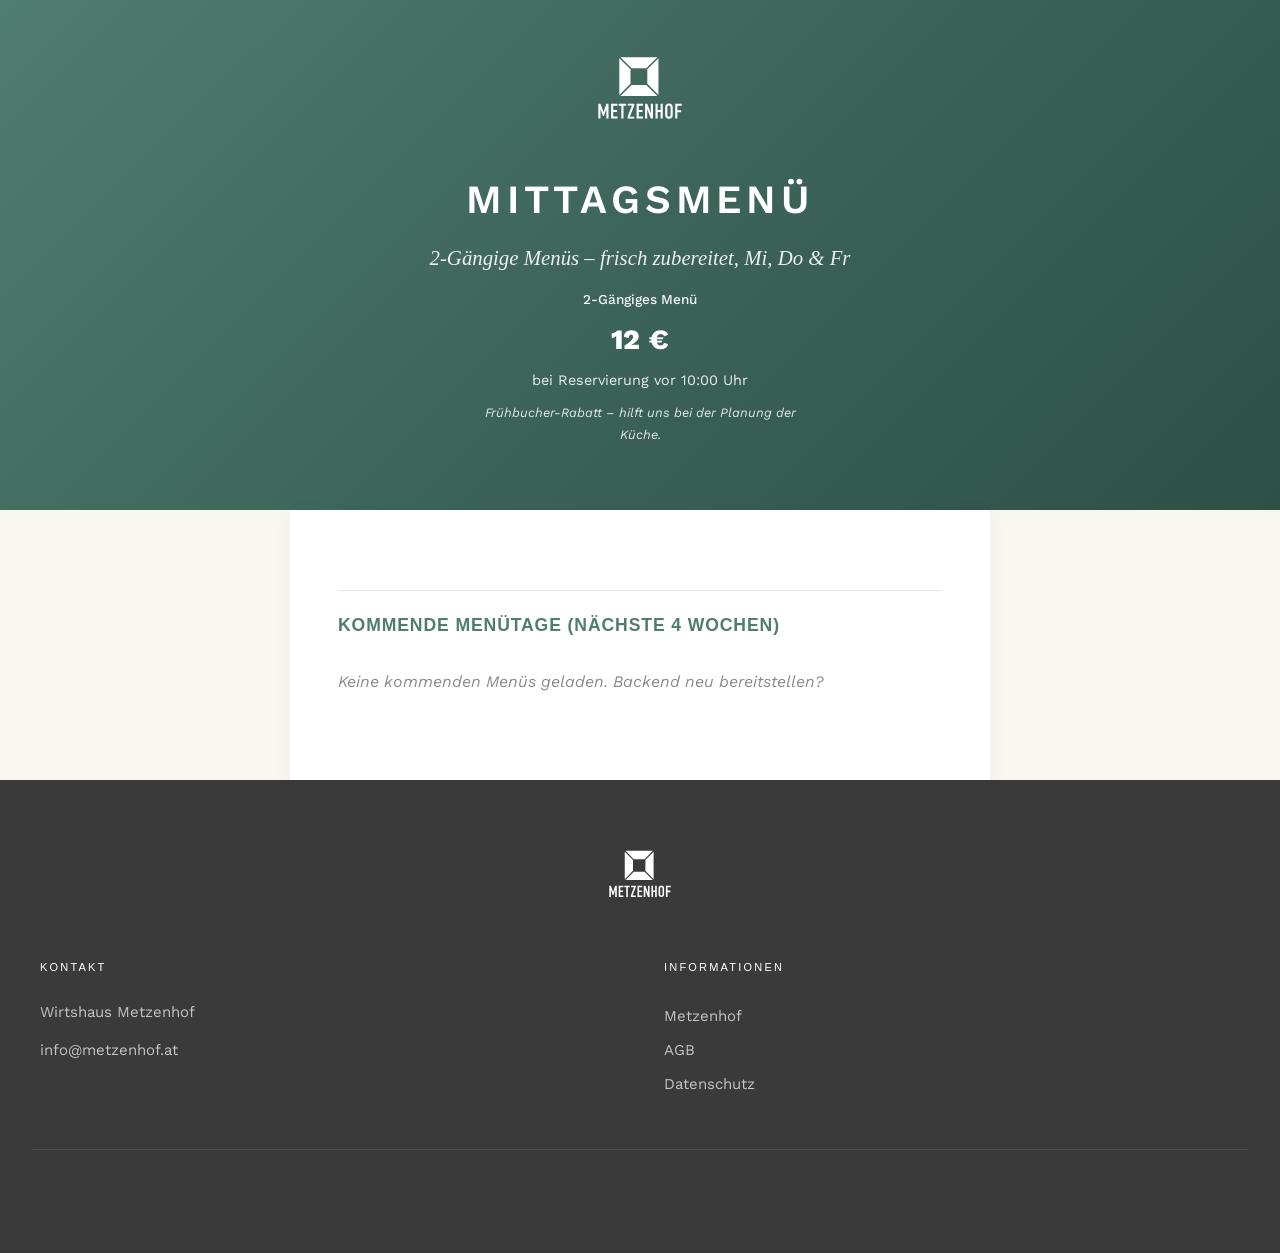
==== commit 8aba07f0: "d" ====
--- a/index.html
+++ b/index.html
@@ -4,7 +4,7 @@
 <head>
   <meta charset="UTF-8">
   <meta name="viewport" content="width=device-width, initial-scale=1.0">
-  <meta name="description" content="Mittagsmenü buchen – Wirtshaus Metzenhof. Vorspeise, Hauptspeise, frisch zubereitet.">
+  <meta name="description" content="2-Gängige Mittagsmenüs buchen – Wirtshaus Metzenhof. Vorspeise, Hauptspeise, frisch zubereitet.">
   <title>Mittagsmenü – Wirtshaus Metzenhof</title>
   <link rel="canonical" href="https://mittag.metzenhof.at/">
   <link rel="stylesheet" href="styles.css">
@@ -20,7 +20,7 @@
       <img src="metzenhof_logo_ohne_subline_farbe.svg" alt="Wirtshaus Metzenhof" class="hero-logo hero-logo-gemma" style="filter: brightness(0) invert(1);">
     </div>
     <h1 class="hero-headline">Mittagsmenü</h1>
-    <p class="hero-subheadline">Frisch zubereitet – Mi, Do & Fr</p>
+    <p class="hero-subheadline">2-Gängige Menüs – frisch zubereitet, Mi, Do & Fr</p>
     <p class="hero-price" id="hero-price">–</p>
   </div>
 </header>
@@ -34,7 +34,7 @@
 
     <div id="mittag-content" class="hidden">
       <div class="mittag-menu-card">
-        <h2 class="mittag-title">Menü des Tages</h2>
+        <h2 class="mittag-title">2-Gängiges Menü des Tages</h2>
         <div class="mittag-dishes">
           <p class="mittag-dish"><strong>Vorspeise:</strong> <span id="mittag-vorspeise"></span></p>
           <p class="mittag-dish"><strong>Hauptspeise:</strong> <span id="mittag-hauptspeise"></span></p>
@@ -43,7 +43,7 @@
           <span class="mittag-price-wrapper" id="mittag-price-wrapper">– €</span>
           <span id="mittag-rabatt-badge" class="mittag-rabatt-badge hidden">12 € bei Reservierung vor 10:00 Uhr</span>
         </div>
-        <p class="mittag-rabatt-hinweis">Reservierung vor 10:00 Uhr → 12 € · Ab 10:00 Uhr → 15 €</p>
+        <p class="mittag-rabatt-hinweis">2-Gängiges Menü (Vorspeise + Hauptspeise) · Reservierung vor 10:00 Uhr → <strong>12 €</strong> · Ab 10:00 Uhr → <strong>15 €</strong></p>
       </div>
 
       <div class="mittag-slots-section">
@@ -52,7 +52,7 @@
       </div>
 
       <div class="booking-hinweis">
-        <p class="hinweis-text"><strong>Hinweis:</strong> Mit der Buchung reservieren Sie verbindlich einen Platz für das Mittagsmenü.</p>
+        <p class="hinweis-text"><strong>Hinweis:</strong> Mit der Buchung reservieren Sie verbindlich einen Platz für das 2-Gängige Mittagsmenü (Vorspeise + Hauptspeise).</p>
       </div>
     </div>
 
--- a/styles.css
+++ b/styles.css
@@ -2662,8 +2662,17 @@
   color: white;
   text-align: center;
 }
+.hero-price-label {
+  display: block;
+  font-size: 0.85rem;
+  font-weight: 500;
+  opacity: 0.95;
+  margin-bottom: 0.2rem;
+}
 .hero-price-value {
-  font-size: 1.5rem;
+  font-size: 1.75rem;
+  font-weight: 800;
+  letter-spacing: 0.02em;
 }
 .hero-price-struck {
   text-decoration: line-through;
@@ -2676,6 +2685,17 @@
   font-weight: 400;
   opacity: 0.9;
   margin-top: 0.25rem;
+}
+.hero-price-info {
+  display: block;
+  font-size: 0.8rem;
+  font-weight: 400;
+  opacity: 0.85;
+  margin-top: 0.5rem;
+  font-style: italic;
+  max-width: 320px;
+  margin-left: auto;
+  margin-right: auto;
 }
 
 /* Paket-Info Section */
@@ -3151,6 +3171,7 @@
 .price-total strong {
   color: var(--color-primary);
   font-size: 1.5rem;
+  font-weight: 800;
 }
 
 .price-breakdown {
@@ -3367,11 +3388,17 @@
   align-items: center;
   gap: 0.5rem;
 }
+.mittag-price-label {
+  font-size: 0.9rem;
+  color: var(--color-primary);
+  font-weight: 600;
+}
 .mittag-price {
   font-family: var(--font-headline);
-  font-size: 2rem;
-  font-weight: 700;
-  color: var(--color-primary);
+  font-size: 2.25rem;
+  font-weight: 800;
+  color: var(--color-primary);
+  letter-spacing: 0.02em;
 }
 .mittag-price-struck {
   text-decoration: line-through;
@@ -3380,8 +3407,12 @@
 }
 .mittag-rabatt-hinweis {
   margin-top: 0.5rem;
-  font-size: 0.9rem;
-  color: var(--color-text-muted);
+  font-size: 0.95rem;
+  color: var(--color-text);
+}
+.mittag-rabatt-hinweis strong {
+  color: var(--color-primary);
+  font-size: 1.05em;
 }
 .mittag-rabatt-badge {
   display: inline-block;
@@ -3423,67 +3454,72 @@
   color: var(--color-text-muted);
 }
 
-/* Mittag – kommende Menütage */
+/* Mittag – kommende Menütage (kompakt) */
 .mittag-upcoming-section {
-  margin-top: 3rem;
-  padding-top: 2rem;
+  margin-top: 2rem;
+  padding-top: 1.5rem;
   border-top: 1px solid var(--color-border);
 }
 .mittag-upcoming-title {
   font-family: var(--font-headline);
-  font-size: 1.25rem;
-  color: var(--color-primary);
-  margin-bottom: 1.5rem;
+  font-size: 1.1rem;
+  color: var(--color-primary);
+  margin-bottom: 1rem;
   letter-spacing: 0.05em;
 }
 .mittag-upcoming-list {
   display: flex;
   flex-direction: column;
-  gap: 1rem;
+  gap: 0.5rem;
 }
 .mittag-upcoming-card {
+  display: flex;
+  flex-wrap: wrap;
+  align-items: center;
+  gap: 0.75rem 1rem;
   background: var(--color-bg-card);
   border: 1px solid var(--color-border);
-  border-radius: 12px;
-  padding: 1.25rem 1.5rem;
+  border-radius: 8px;
+  padding: 0.6rem 1rem;
+  font-size: 0.9rem;
 }
 .mittag-upcoming-date {
   font-weight: 600;
   color: var(--color-primary);
-  margin-bottom: 0.5rem;
-  font-size: 1rem;
-}
-.mittag-upcoming-dishes {
-  font-size: 0.95rem;
-  line-height: 1.6;
-  color: var(--color-text);
-}
-.mittag-upcoming-dish {
-  margin: 0.25rem 0;
-}
-.mittag-upcoming-price {
-  margin-top: 0.5rem;
-  font-weight: 600;
-  color: var(--color-primary);
-}
-.mittag-upcoming-placeholder {
-  font-style: italic;
-  color: var(--color-text-muted);
-}
-.mittag-upcoming-slots {
-  margin-top: 1rem;
+  min-width: 140px;
+  font-size: 0.9rem;
+}
+.mittag-upcoming-content {
+  flex: 1;
   display: flex;
   flex-wrap: wrap;
   align-items: center;
-  gap: 0.5rem;
+  gap: 0.5rem 1rem;
+  color: var(--color-text);
+}
+.mittag-upcoming-dish {
+  font-size: 0.85rem;
+}
+.mittag-upcoming-price {
+  font-weight: 700;
+  color: var(--color-primary);
+  font-size: 1rem;
+}
+.mittag-upcoming-price strong {
+  font-size: 1.1em;
+}
+.mittag-upcoming-slots {
+  display: inline-flex;
+  flex-wrap: wrap;
+  gap: 0.35rem;
 }
 .mittag-upcoming-slot-link {
   display: inline-block;
-  padding: 0.4rem 0.8rem;
+  padding: 0.25rem 0.5rem;
   background: var(--color-primary);
   color: white;
-  border-radius: 8px;
-  font-size: 0.9rem;
+  border-radius: 6px;
+  font-size: 0.8rem;
   font-weight: 600;
   text-decoration: none;
   transition: opacity 0.2s;
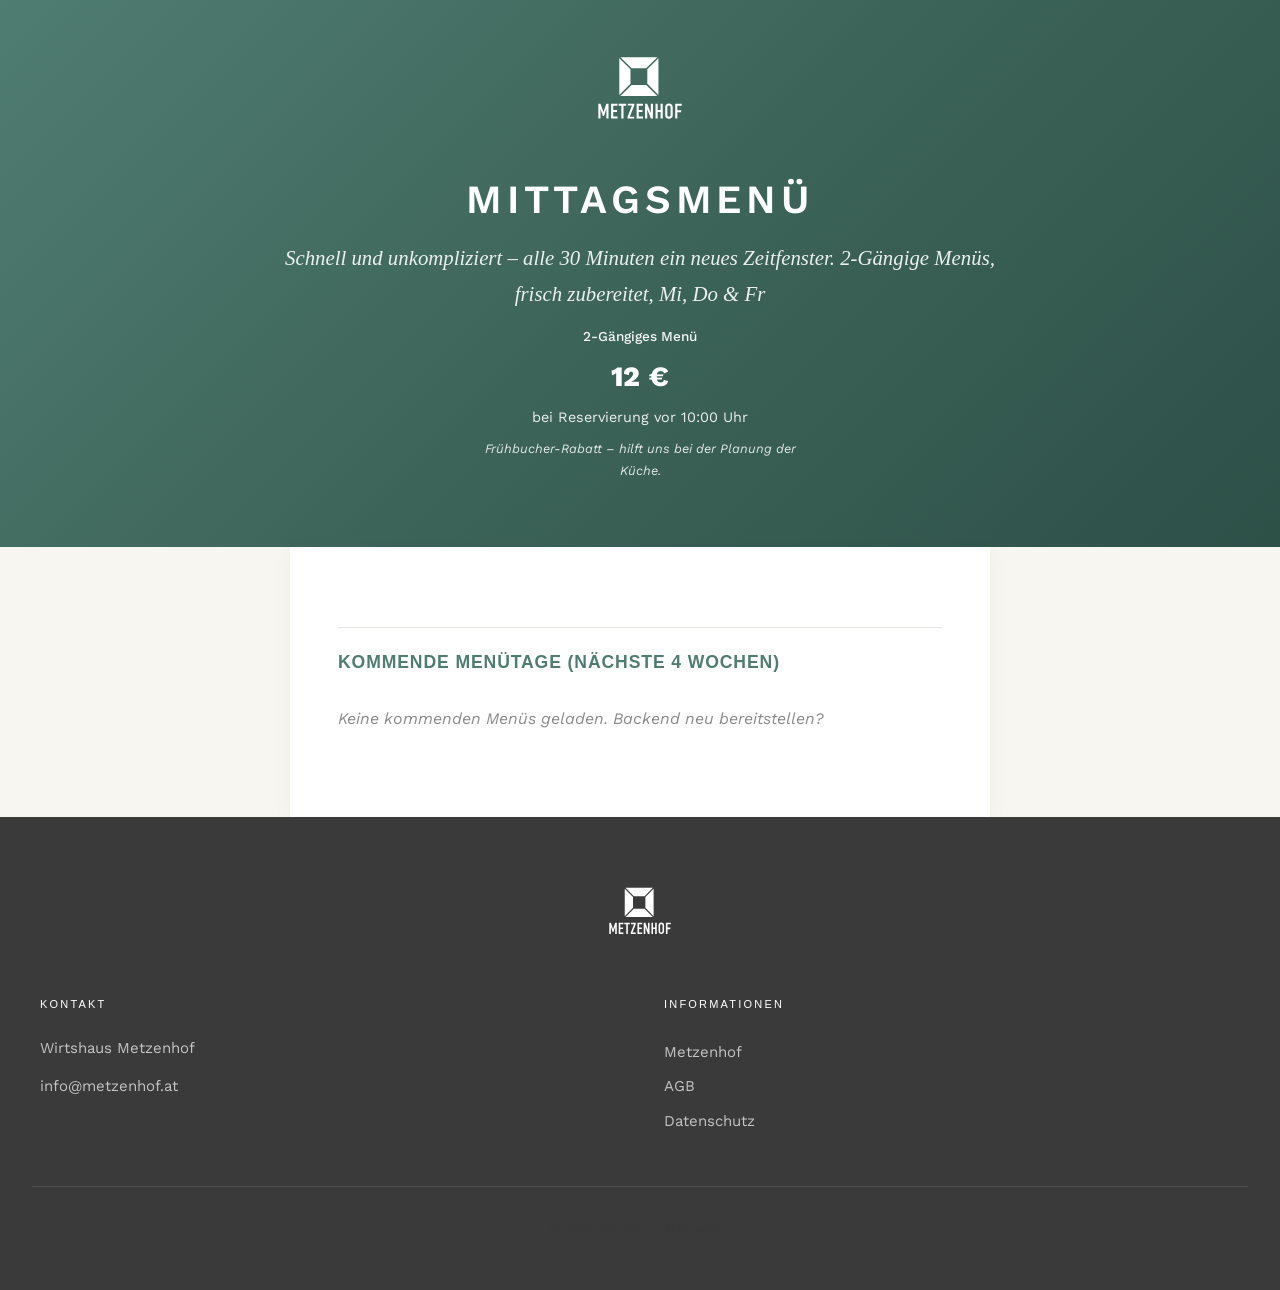
==== commit 10263f25: "s" ====
--- a/index.html
+++ b/index.html
@@ -20,7 +20,7 @@
       <img src="metzenhof_logo_ohne_subline_farbe.svg" alt="Wirtshaus Metzenhof" class="hero-logo hero-logo-gemma" style="filter: brightness(0) invert(1);">
     </div>
     <h1 class="hero-headline">Mittagsmenü</h1>
-    <p class="hero-subheadline">2-Gängige Menüs – frisch zubereitet, Mi, Do & Fr</p>
+    <p class="hero-subheadline">Schnell und unkompliziert – alle 30 Minuten ein neues Zeitfenster. 2-Gängige Menüs, frisch zubereitet, Mi, Do & Fr</p>
     <p class="hero-price" id="hero-price">–</p>
   </div>
 </header>
